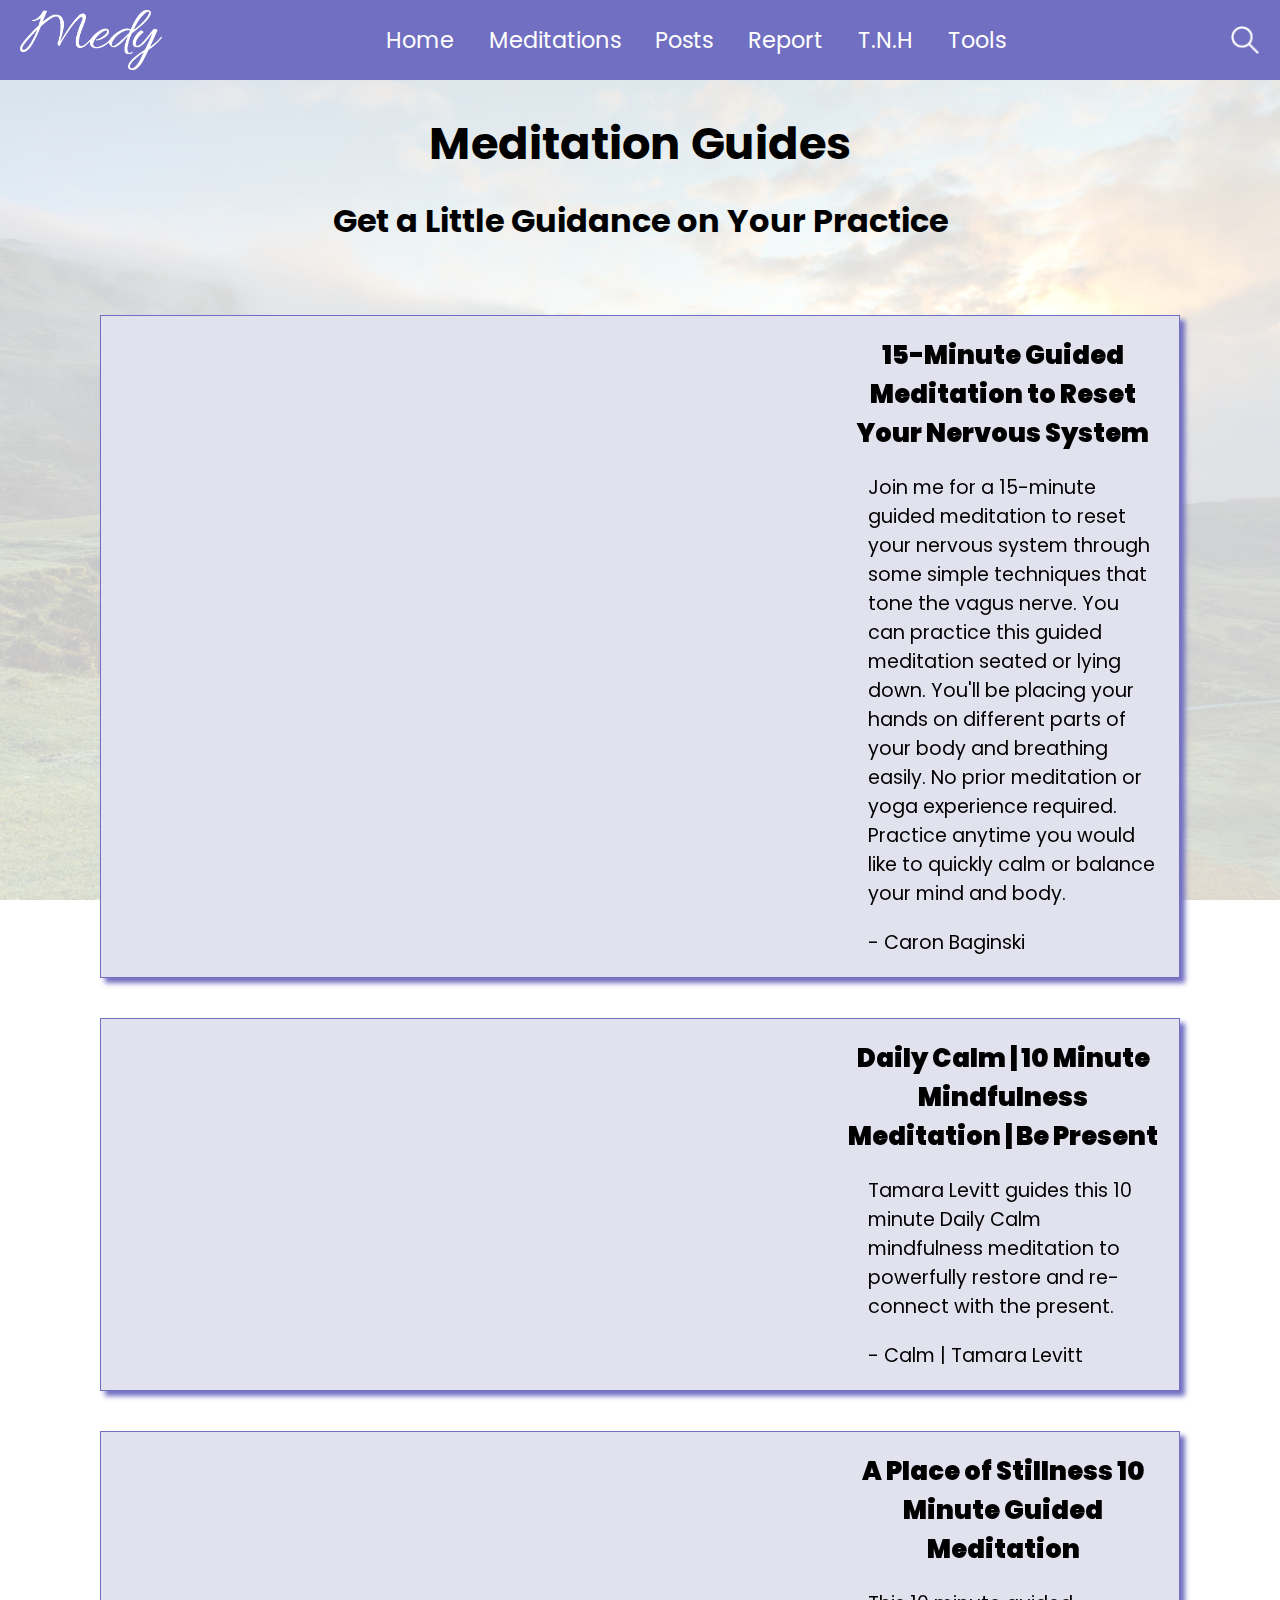
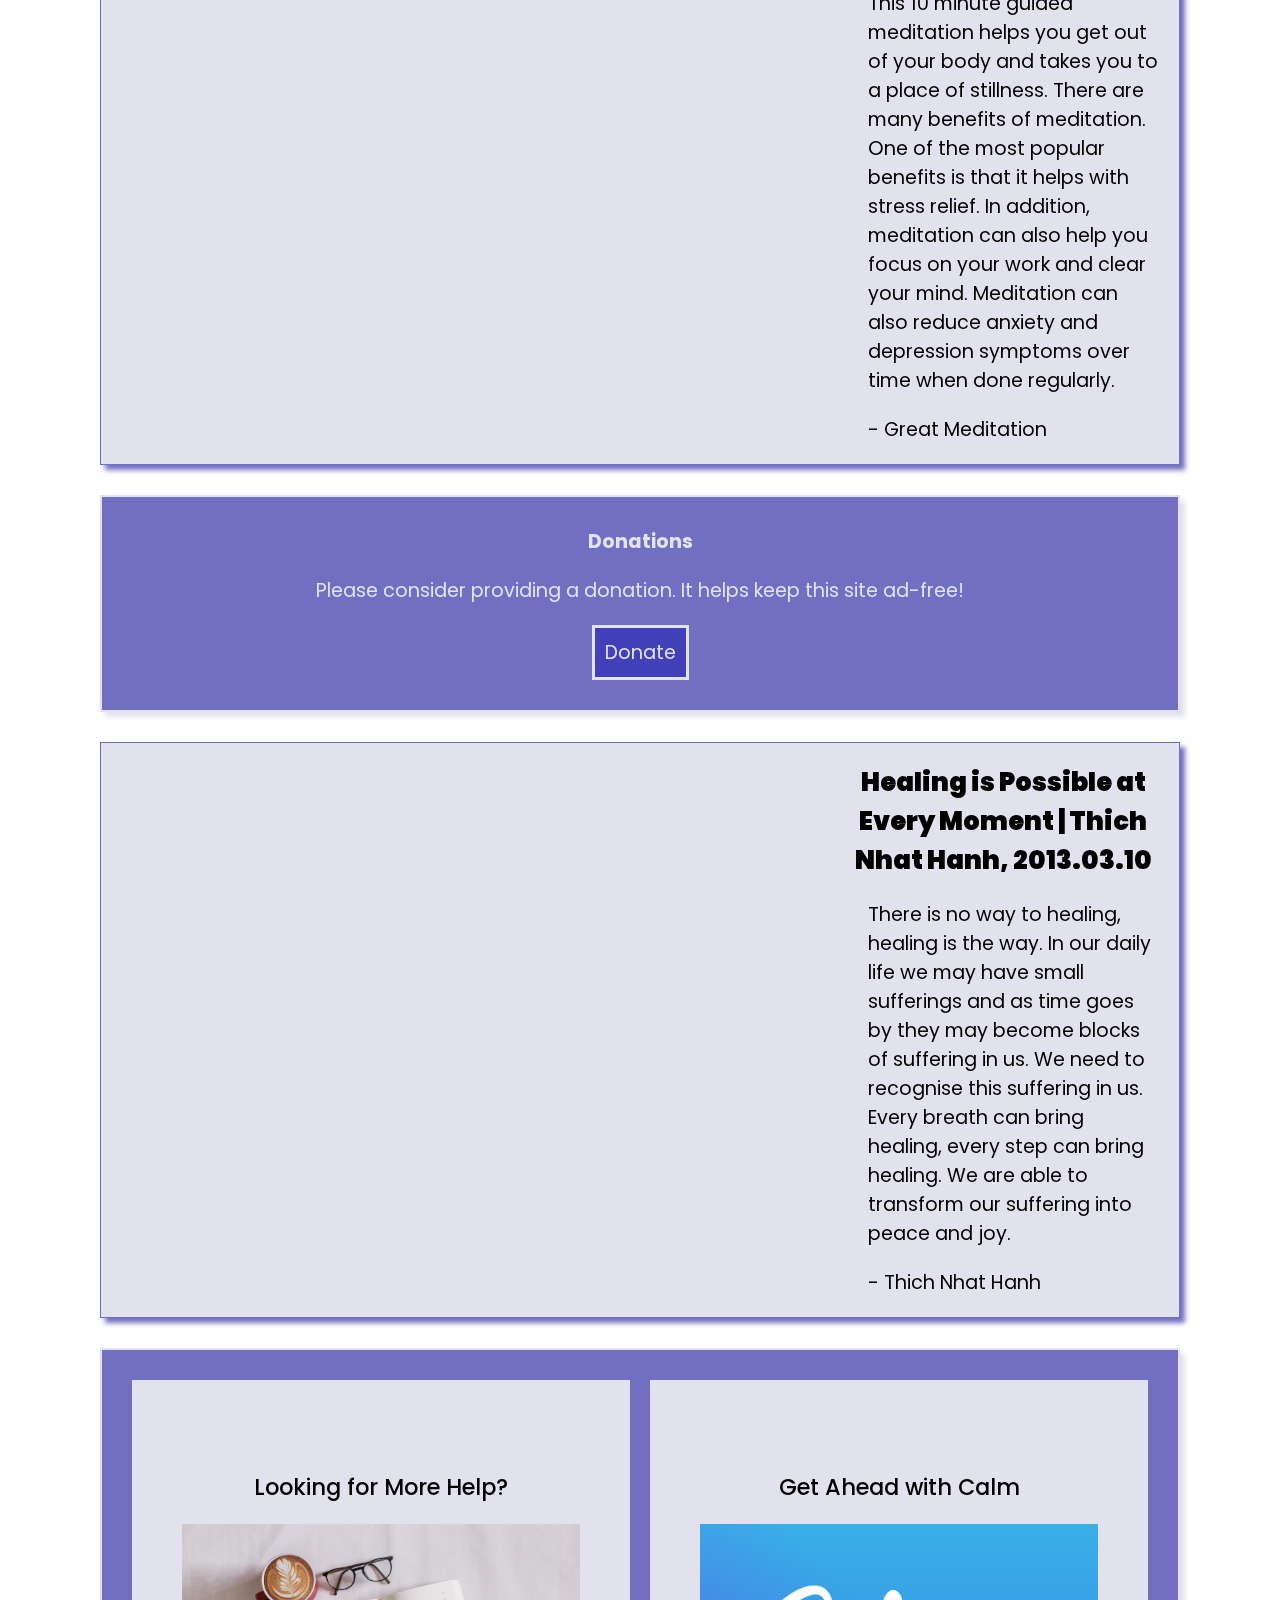
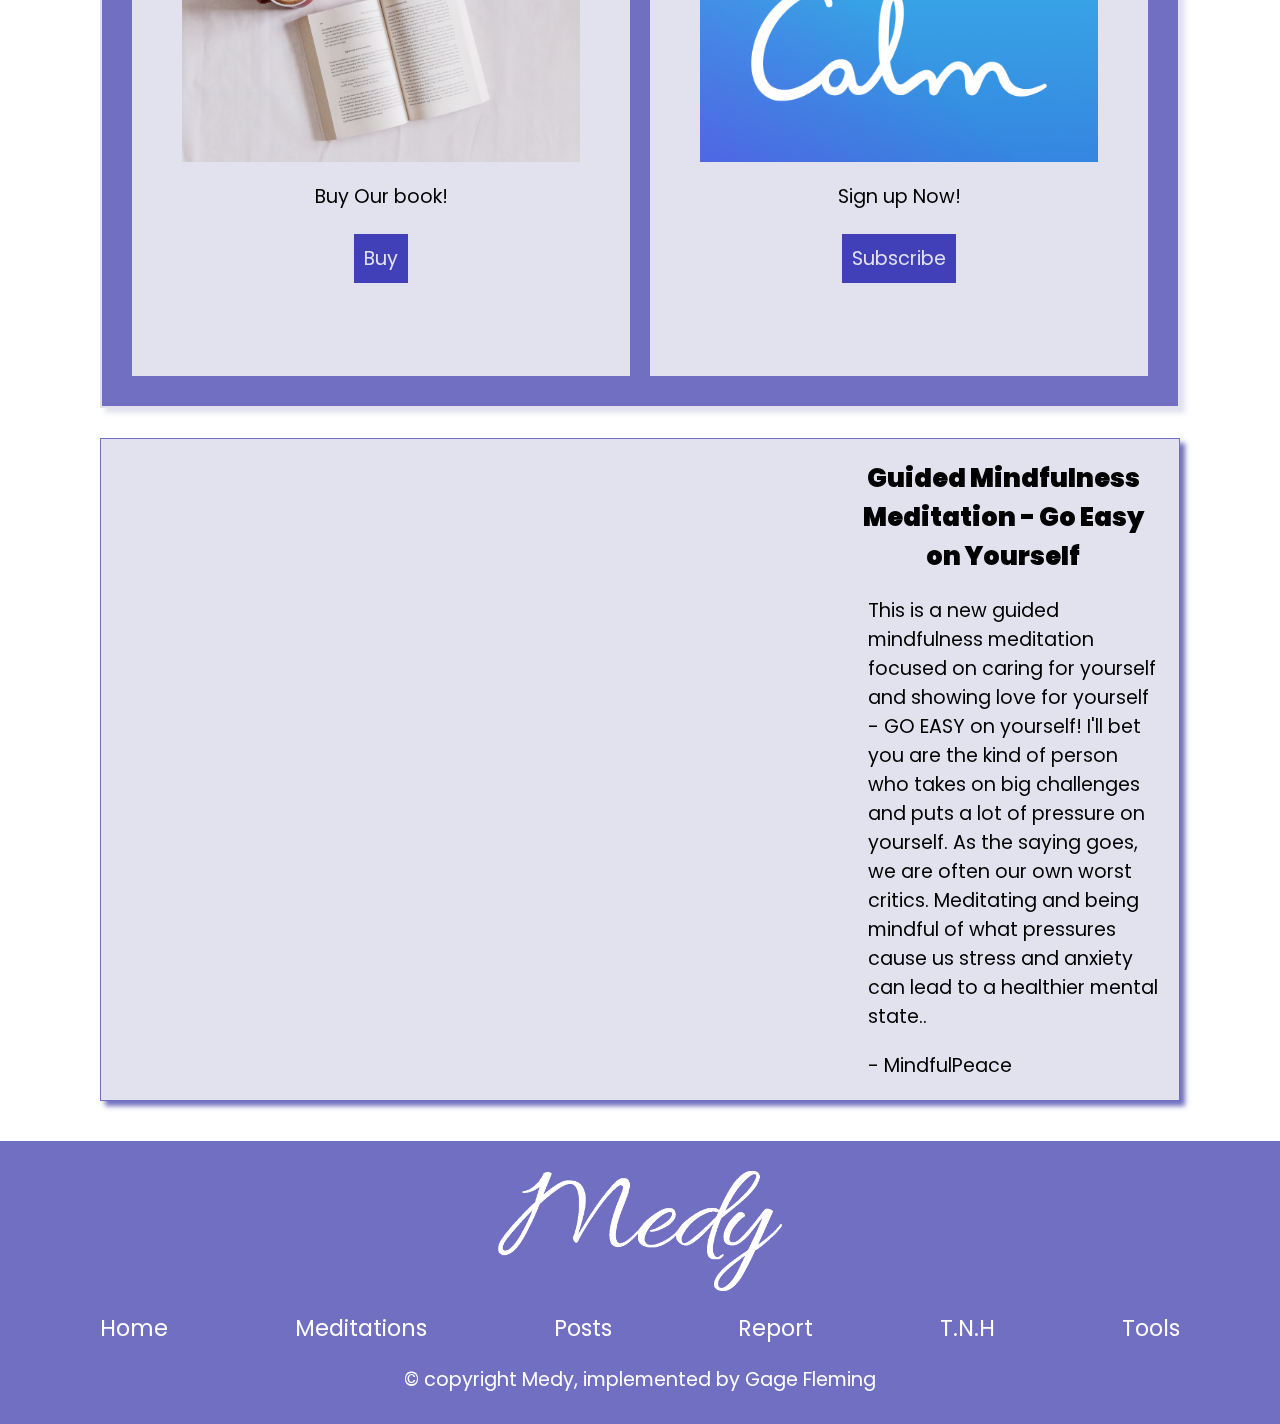
==== meditations.html @ 873e81dc "Add comments to html" ====
<!DOCTYPE html>
<html lang="en">
<head>
    <meta charset="UTF-8">
    <meta http-equiv="X-UA-Compatible" content="IE=edge">
    <meta name="viewport" content="width=device-width, initial-scale=1.0">
    <title>Medy Meditations</title>

    <link rel="stylesheet" href="./styles/style.css">
</head>
<!-- BODY -->
<body id="meditationsBody">
    <!-- HEADER -->
    <header class="flexRow">
        <!-- Clickable hamburger menu for smaller devices. Will be hidden for larger devices -->
        <button type="button" class="small navButton" id="hamburgerButton">
            <img src="./images/hamburger.png" height="128px" width="128px" id="hamburgerLogo" class="small headerImage" alt="Hamburger menu">
        </button><!-- #hamburgerButton -->

        <!-- Logo to link to index.html -->
        <a href="index.html">
            <img src="./images/medy-logo.png" height="424px" width="1000px" id="headerLogo" class="logoA" alt="Medy logo">
        </a>

        <!-- Navbar to be dynamic and only shown in Desktop mode -->
        <nav class="headerNavBar" id="headerNav">
            <a href="./index.html" class="headerElement">Home</a>
            <a href="./meditations.html" class="headerElement">Meditations</a>
            <a href="./posts.html" class="headerElement">Posts</a>
            <a href="./report.html" class="headerElement">Report</a>
            <a href="./thich-nhat-hanh.html" class="headerElement">T.N.H</a>
            <a href="./tools.html" class="headerElement">Tools</a>
        </nav><!-- #headerNav -->
        
        <!-- Clickable search image to bring up search engine -->
        <button id="searchButton" class="navButton">
            <img src="./images/search.png" height="512px" width="512px" id="searchLogo" class="headerImage" alt="Search button">
        </button><!-- .navButton -->
    </header>

    <!-- MAIN -->
    <main id="meditationsMain">
        <div class="flexColumn pageIntro standardBox" id="meditationIntro">
            <h1>Meditation Guides</h1>
            <h2>Get a Little Guidance on Your Practice</h2>
        </div><!-- #meditationIntro -->

        <div class="standardBox flexColumn" id="meditationContainer">
            <!-- MEDITATION ARTICLE 1 -->
            <article class="standardFirst meditationArticle" id="meditationArticle1">
                <div class="iFrameContainer">
                    <!-- iFrame to hold youtube video -->
                    <iframe width="560" height="315" src="https://www.youtube.com/embed/JDpULX1MnPI" title="YouTube video player" frameborder="0" allow="accelerometer; autoplay; clipboard-write; encrypted-media; gyroscope; picture-in-picture; web-share" allowfullscreen></iframe>
                </div><!-- .iFrameContainer -->
                <div class="meditationArticleInfo">
                    <h3>15-Minute Guided Meditation to Reset Your Nervous System</h3>
                    <p>Join me for a 15-minute guided meditation to reset your nervous system through some simple techniques that tone the vagus nerve. You can practice this guided meditation seated or lying down. You'll be placing your hands on different parts of your body and breathing easily. No prior meditation or yoga experience required. Practice anytime you would like to quickly calm or balance your mind and body.</p>
                    <p>- Caron Baginski</p>
                </div><!-- .meditationArticleInfo -->
            </article><!-- #meditationArticle1 -->

            <!-- MEDITATION ARTICLE 2 -->
            <article class="meditationArticle" id="meditationArticle2">
                <div class="iFrameContainer">
                    <!-- iFrame to hold youtube video -->
                    <iframe width="560" height="315" src="https://www.youtube.com/embed/ZToicYcHIOU" title="YouTube video player" frameborder="0" allow="accelerometer; autoplay; clipboard-write; encrypted-media; gyroscope; picture-in-picture; web-share" allowfullscreen></iframe>
                </div><!-- .iFrameContainer -->
                <div class="meditationArticleInfo">
                    <h3>Daily Calm | 10 Minute Mindfulness Meditation | Be Present</h3>
                    <p>Tamara Levitt guides this 10 minute Daily Calm mindfulness meditation to powerfully restore and re-connect with the present.</p>
                    <p>- Calm | Tamara Levitt</p>
                </div><!-- .meditationArticleInfo -->
            </article><!-- #meditationArticle2 -->

            <!-- MEDITATION ARTICLE 3 -->
            <article class="meditationArticle" id="meditationArticle3">
                <div class="iFrameContainer">
                    <!-- iFrame to hold youtube video -->
                    <iframe width="560" height="315" src="https://www.youtube.com/embed/BbCZ131Zw8o" title="YouTube video player" frameborder="0" allow="accelerometer; autoplay; clipboard-write; encrypted-media; gyroscope; picture-in-picture; web-share" allowfullscreen></iframe>
                </div><!-- .iFrameContainer -->
                <div class="meditationArticleInfo">
                    <h3>A Place of Stillness 10 Minute Guided Meditation</h3>
                    <p>This 10 minute guided meditation helps you get out of your body and takes you to a place of stillness.  There are many benefits of meditation. One of the most popular benefits is that it helps with stress relief. In addition, meditation can also help you focus on your work and clear your mind. Meditation can also reduce anxiety and depression symptoms over time when done regularly.</p>
                    <p>- Great Meditation</p>
                </div><!-- .meditationArticleInfo -->
            </article><!-- #meditationArticle3 -->

            <!-- Donations information -->
            <div class="donations">
                <h5>Donations</h5>
                <p>Please consider providing a donation. It helps keep this site ad-free!</p>
                <button type="button" id="donate" class="meditationButton">Donate</button>
            </div><!-- .donations -->

            <!-- MEDITATION ARTICLE 4 -->
            <article class="meditationArticle standardLast" id="meditationArticle4">
                <div class="iFrameContainer">
                    <!-- iFrame to hold youtube video -->
                    <iframe width="560" height="315" src="https://www.youtube.com/embed/yzCWBpS67jg" title="YouTube video player" frameborder="0" allow="accelerometer; autoplay; clipboard-write; encrypted-media; gyroscope; picture-in-picture; web-share" allowfullscreen></iframe>
                </div><!-- .iFrameContainer -->
                <div class="meditationArticleInfo">
                    <h3>Healing is Possible at Every Moment | Thich Nhat Hanh, 2013.03.10</h3>
                    <p>There is no way to healing, healing is the way. In our daily life we may have small sufferings and as time goes by they may become blocks of suffering in us. We need to recognise this suffering in us. Every breath can bring healing, every step can bring healing. We are able to transform our suffering into peace and joy.</p>
                    <p>- Thich Nhat Hanh</p>
                </div><!-- .meditationArticleInfo -->
            </article><!-- #meditationArticle4 -->

            <!-- Container for some products the site wants to highlight -->
            <div class="meditationSalesContainer standardBox">
                <!-- Information on a recently published book -->
                <div class="salesLeft">
                    <h4>Looking for More Help?</h4>
                    <img src="./images/meditations-images/book.jpg" alt="An open book lay next to reading glasses and a latte">
                    <p>Buy Our book!</p>
                    <button type="button" class='meditationButton' id="buyBook">Buy</button>
                </div><!-- .salesLeft -->
                <!-- Information on a calm subscription -->
                <div class="salesRight">
                    <h4>Get Ahead with Calm</h4>
                    <img src="./images/meditations-images/calm.png" alt="An open book lay next to reading glasses and a latte">
                    <p>Sign up Now!</p>
                    <button type="button" class="meditationButton" id="calmSubscribe">Subscribe</button>
                </div><!-- .salesRight -->
            </div><!-- .meditationSalesContainer -->

            <!-- MEDITATION ARTICLE 5 -->
            <article class="meditationArticle standardLast" id="meditationArticle5">
                <div class="iFrameContainer">
                    <!-- iFrame to hold youtube video -->
                    <iframe width="560" height="315" src="https://www.youtube.com/embed/Rx5X-fo_fEI" title="YouTube video player" frameborder="0" allow="accelerometer; autoplay; clipboard-write; encrypted-media; gyroscope; picture-in-picture; web-share" allowfullscreen></iframe>
                </div><!-- .iFrameContainer -->
                <div class="meditationArticleInfo">
                    <h3>Guided Mindfulness Meditation - Go Easy on Yourself</h3>
                    <p>This is a new guided mindfulness meditation focused on caring for yourself and showing love for yourself - GO EASY on yourself! I'll bet you are the kind of person who takes on big challenges and puts a lot of pressure on yourself. As the saying goes, we are often our own worst critics. Meditating and being mindful of what pressures cause us stress and anxiety can lead to a healthier mental state..</p>
                    <p>- MindfulPeace</p>
                </div><!-- .meditationArticleInfo -->
            </article><!-- #meditationArticle5 -->
        </div><!-- #meditationContainer -->
    </div>
    </main>

    <!-- FOOTER -->
    <footer class="flexColumn standardBox">
        <!-- Logo to link to index.html -->
        <a href="index.html" class="standardFirst logoA">
            <img src="./images/medy-logo.png" height="424px" width="1000px" id="footerLogo">
        </a>

        <!-- Nav bar to stay between large and small displays -->
        <nav id="footerNav" class="flexRow">
            <a href="./index.html">Home</a>
            <a href="./meditations.html">Meditations</a>
            <a href="./posts.html">Posts</a>
            <a href="./report.html">Report</a>
            <a href="./thich-nhat-hanh.html">T.N.H</a>
            <a href="./tools.html">Tools</a>
        </nav>

        <!-- Copyright notice -->
        <p class="standardLast">© copyright Medy, implemented by Gage Fleming</p>
    </footer>

    <!-- 
        Create search container to store search pop-up. his is hidden off the screen by default and is only shown when the user clicks on the search button. It will then be hidden when the user either clicks on a search result or clicks the close button.
    -->
    <div class="searchContainerHide" id="searchContainer">
        <div id="searchBox">
            <div id="searchHeader">
                <!-- Create empty div on left side to ensure spacing is correct on flex box for searchHeader -->
                <div class="leftEmptyDiv"></div>
                <h4>Search This Page</h4>
                <button type="button" class="navButton" id="closeButton">
                    <img src="./images/close.png" height="128px" width="128px" id="closeLogo" class="headerImage" alt="close button">
                </button>
            </div><!-- #searchHeader -->
            <input type="text" placeholder="Search..." id="searchBar">
            <div id="results"></div>
        </div><!-- #searchBox -->
    </div><!-- #searchContainer -->

    <!-- Link to JS -->
    <script src="./scripts/nav.js"></script>
    <script src="./scripts/search.js"></script>
    <script src="./scripts/script.js"></script>
</body>
</html>
---- styles/style.css ----
/*
 * The CSS is sorted in the following manner
 * 
 * font declarations
 * element selectors
 * general class selectors
 * general id selectors
 * index.html styling
 * meditations.html styling
 * posts.html styling
 * report.html styling
 * thich-nhat-hanh.html styling
 * tools.html styling
 * under-construction.html styling
 */

/* ==========================================================================
font declarations
========================================================================== */

/* Poppins import
========================================================================== */
@import url('https://fonts.googleapis.com/css2?family=Poppins:ital,wght@0,100;0,200;0,300;0,400;1,100;1,200;1,300;1,400&display=swap');

/* ==========================================================================
element selectors
========================================================================== */
/**
* Section is sorted alphabetically, with two media queries at the end to handle responsive design
* of web page. 
*/

/* Remove some basic browser styles to stop potential clashes */
* {
    box-sizing: border-box;
    font-family: Poppins, Helvetica, sans-serif;
    margin: 0px;
    padding: 0px;
}

a {
    text-decoration: none;
}

/* Give images a cover property to ensure they fill their parent containers properly */
img {
    object-fit: cover;
}

/* Ensure footer and header have similar color styling */
footer, header {
    background-color: #716fc1;
    color: #fff;
    margin: 0px auto;
    width: 100%;
}

header {
    align-items: center;
    height: 80px;
    padding: 10px 20px;
}

/* Set color and size for hr used in footer */
hr {
    color: #0d0d17;
    margin: 0px;
    width: 100%;
}

.leftEmptyDiv {
    height: 30px;
    width: 30px;
}

nav a {
    color: #fff;
}

/* Change nav links to a darker purple upon hover */
nav a:hover {
    color: #0d0d17;
}

.navButton {
    background-color: rgba(255, 255, 255, 0);
    border: none;
    display: flex;
    height: 30px;
    width: 30px;
}

/* Ensure mouse changes to pointer when hovering over form elements */
input:hover, select:hover, button:hover {
    cursor: pointer;
}

/* element selectors | small device media query
========================================================================== */
@media only screen and (max-width: 769px) {
    * {
        font-size: 3vw;
    }

    footer{
        padding: 10px 20px;
    }

    h1 {
        font-size: 7vw;
    }

    h2 {
        font-size: 6vw;
    }

    h3 {
        font-weight: 1000;
        font-size: 5vw;
    }

    h4 {
        font-weight: 500;
        font-size: 4vw;
    }

    nav a {
        font-size: 4vw;
    }
}

/* element selectors | large device media query
========================================================================== */
@media only screen and (min-width: 770px) {
    * {
        font-size: 1.5vw;
    }

    footer{
        padding: 20px 100px;
    }

    h1 {
        font-size: 3.5vw;
    }

    h2 {
        font-size: 2.5vw;
    }

    h3 {
        font-weight: 1000;
        font-size: 2vw;
    }

    h4 {
        font-weight: 500;
        font-size: 1.75vw;
    }

    nav a {
        font-size: 1.75vw;
    }
}

/* ==========================================================================
general class selectors
========================================================================== */
/**
* Section is sorted alphabetically, with two media queries at the end to handle responsive design
* of web page. 
*/

/* Create flexColumn and flexRow classes to allow for easy flex application to basic elements */
.flexColumn {
    align-items: center;
    display: flex;
    flex-direction: column;
    justify-content: space-between;
}

.flexRow {
    align-items: center;
    display: flex;
    justify-content: space-between;
}

/* Give any header images a hard coded height to help with sizing */
.headerImage {
    height: 30px;
    width: 30px;
}

/* If an image has an anchor tag around it, ensure it is a flex item and give it a bottom margin of 10px */
.imageA {
    display: flex;
    margin-bottom: 10px;
}

.darkPurpleBackground {
    background-color: #3f3e6c;
}

.logoA {
    display: flex;
}

.pageIntro > * {
    text-align: center;
}

.result {
    margin: 10px 0px;
}

.searchContainerHide {
    transform: translateX(-100%);
}

.searchContainerShow {
    transform: translateX(0px);
}

.seeThrough {
    opacity: .5;
}

/* Styling for standard articles, meditation articles and report articles */
.standardArticle, .reportArticle, .meditationArticle {
    background-color: #e2e2ef;
    border: 1px solid #716fc1;
    margin: 40px 0px;
    padding: 20px;
    box-shadow: 5px 5px 5px #716fc1;
}

/* Ensure color is black for most elements in standard article containers */
.standardArticle > div {
    color: black;
}

.standardArticle > div > p:nth-last-of-type(-n+2) {
    font-style: italic;
}

.standardArticle h3 {
    color: #000;
}

/* Help the user identify that the header is a link when hovering */
.standardArticle h3:hover {
    color: #716fc1;
}

/* Ensure the standard article image behaves */
.standardArticle img {
    border-radius: 20px;
    height: auto;
    width: 100%;
}

/* To go in standard boxes to help format the margin on the top and bottom elements */
.standardFirst {
    margin-top: 0px;
}

.standardLast {
    margin-bottom: 0px;
}

/* small device media query
========================================================================== */
@media only screen and (max-width: 769px) {
    .headerNavBar > *{
        margin: 10px;
    }

    .hideHeaderNav {
        transition: transform .5s;
    }

    .headerNavBar {
        align-items: flex-end;
        background: #716fc1;
        bottom: 0;
        display: flex;
        flex-direction: column;
        left: 0;
        padding: 30px 100px;
        position: fixed;
        right: 0;
        top: 0;
        transform: translateX(-100%);
        z-index: 5;
    }

    /* Ensure any items with class large are not displayed */
    .large {
        display: none;
    }

    .showHeaderNav {
        transform: translateX(0px);
        transition: transform 1s;
    }

    .standardArticle {
        display: flex;
        flex-direction: column;
        align-items: center;
    }

    .standardArticle > div {
        align-items: center;
    }

    .standardArticle > div > p {
        margin: 10px 0px;
    }

    /* Ensure the article information has space between it and the header */
    .standardArticle p:first-of-type {
        margin-top: 10px;
        text-align: center;
    }

    /* Give h3 a constant color of purple with an underline to help show it is a link */
    .standardArticle h3 {
        color: #716fc1;
        text-align: center;
        text-decoration: underline;
    }

    .standardBox {
        padding: 20px 20px;
    }

    .standardBox > * {
        margin: 10px 0px;
    }
}

/* large device media query
========================================================================== */
@media only screen and (min-width: 770px) {
    /* On desktop screen show clickable images with a low opacity, then increase it when hovering over image */
    .imageA img {
        opacity: .5;
    }
    
    .imageA img:hover {
        opacity: 1;
    }

   /* Ensure any items with class small are not displayed */
   .small {
        display: none;
    }

    .standardArticle {
        display: flex;
        justify-content: center;
        width: 75%;
    }

    /* When a mouse goes over an article increase it's size to help focus on the article */
    .standardArticle:hover {
        transform: scale(1.02);
        transition: transform 250ms;
    }

    .standardArticle > a {
        height: auto;
        margin-right: 10px;
        width: 50%;
    }

    .standardArticle > div {
        align-items: flex-start;
        margin-left: 10px;
        width: 50%;
    }

    .standardArticle p:first-of-type {
        margin: 10px 0px;
    }

    .standardBox {
        padding: 20px 100px;
    }

    .standardBox > * {
        margin: 10px 0px;
    }
}

/* ==========================================================================
general id selectors
========================================================================== */
/**
* Section is sorted alphabetically, with two media queries at the end to handle responsive design
* of web page. 
*/

/* Ensure footer logo has a height of 120px to help with sizing */
#footerLogo {
    height: 120px;
    width: auto;
}

#footerNav {
    width: 100%;
}

#hamburgerButton {
    position: relative;
    z-index: 6;
}

/* Ensure footer logo has a height of 60px to help with sizing */
#headerLogo {
    height: 60px;
    width: auto;
}

#meditationsBody {
    background-image: url('../images/meditations-images/background.jpg');
}

/* Make the background color slightly see through to help sure background image on these pages */
#postsMain, #toolsMain, #meditationsMain {
    background-color: rgba(255, 255, 255, 0.783);
}

/* Set the body elements to have a background image that is centered */
#postsBody, #toolsBody, #meditationsBody {
    background-attachment: fixed;
    background-repeat: no-repeat;
    background-position: center;
    background-size: cover;
}

/* Set posts body background image */
#postsBody {
    background-image: url('../images/posts-images/background.jpg');
}

#results {
    align-items: center;
    display: flex;
    flex-direction: column;
    overflow-y: auto;
}

#results a {
    color: #c0c16f;
}

#results a:hover {
    color: #c0c16f;
    text-decoration: underline;
}

#results h3 {
    text-align: center;
    width: 100%;
}

#searchBar {
    background-color: rgba(0, 0, 0, 0);
    border: solid 1px #FFF;
    border-radius: 10px;
    color: #FFF;
    min-height: 10%;
    padding: 0px 10px;
}

#searchBox {
    background-color: #716fc1;
    border-radius: 25px;
    display: flex;
    flex-direction: column;
    padding: 30px;
}

#searchBox > * {
    margin: 10px 0px;
}

#searchContainer {
    align-items: center;
    backdrop-filter: blur(5px);
    bottom: 0;
    display: flex;
    justify-content: center;
    left: 0;
    position: fixed;
    right: 0;
    top: 0;
    z-index: 10;
}

#searchHeader {
    display: flex;
    align-items: center;
    justify-content: space-between;
}

/* Set tools body background image */
#toolsBody {
    background-image: url('../images/tools-images/background.jpg');
}

/* general id | small device media query
========================================================================== */
@media only screen and (max-width: 769px) {
    #searchBox {
        height: 80%;
        width: 90%;
    }
}

/* general id | large device media query
========================================================================== */
@media only screen and (min-width: 770px) {
    #hamburgerButton {
        display: none;
    }

    /* When the header nav is visible ensure it fills it's space correctly */
    #headerNav {
        align-items: center;
        display: flex;
        justify-content: space-between;
        width: 50%;
    }

    #searchBox {
        height: 80%;
        width: 40%;
    }
}

/* ==========================================================================
index.html styling
========================================================================== */
/**
* Section is sorted alphabetically, with two media queries at the end to handle responsive design
* of web page. 
*/

#elevatorPitch p {
    text-align: center;
}

/* Create page banner container that will hold introductory background image */
#pageBanner {
    background-image: url(".././images/page-banner.jpg");
    background-size: cover;
    background-position: center;
    display: flex;
    width: 100%;
}

/* Styles the text blurb in page banner. */
#pageBannerText {
    background-color: #706fc1bd;
    border-radius: 75px;
    padding: 20px;
    text-align: center;
}

#pageBannerText > * {
    color: #fff;
}

/* curve the rotate slides image borders and ensure no margin is applied */
.rotateLinks img{
    border-radius: 20px;
    margin: 0px;
}

/* Help the slides take up all their space and maintain a automatic height */
.slides {
    width: 100%;
    height: auto;
}

/* index.html | small device media query
========================================================================== */
@media only screen and (max-width: 769px) {
    /* For smaller screen help ensure the page banner takes up a good amount of space and the text bubble fits well */
    #pageBanner {
        height: 400px;
        align-items: flex-end;
        padding: 10px 20px;
    }

    /* Ensure text bubble takes up all it's given width */
    #pageBannerText {
        width: 100%;
    }

    /* On smaller devices let the spotlight images overflow for the user to scroll horizontally */
    .rotateLinks {
        overflow-x: scroll;
        white-space: nowrap;
    }

    .rotateLinks a {
        margin: 0px 10px;
    }

    /* Make the spotlight links half the screen size */
    .rotateLinks img {
        width: 50%;
        height: auto;
    }
}

/* index.html | large device media query
========================================================================== */
@media only screen and (min-width: 770px) {
    /* For larger screen help ensure the page banner takes up a good amount of space and the text bubble fits well */
    #pageBanner {
        align-items: flex-end;
        height: 500px;
        justify-content: flex-start;
        padding: 20px 100px;
    }

    /* Give the text bubble an offset size for a unique banner look */
    #pageBannerText {
        width: 65%;
    }

    .rotateLinks {
        display: flex;
        justify-content: space-between;
    }

    .rotateLinks a {
        display: flex;
        height: max-content;
        margin: 0px 10px;
    }

    /* 
    * For the spotlight links make them see through when not hovering over them. 
    * Also ensure they take up their parent container
    */
    .rotateLinks img {
        max-height: 100%;
        max-width: 100%;
        opacity: .5;
    }

    /* When the user hovers over the spotlight links translate them up and make them fully opaque. Adding some interactivity */
    .rotateLinks img:hover {
        box-shadow: 0px 15px 15px #706fc158;
        opacity: 1;
        transform: translateY(-10px);
        transition: transform 250ms;
    }
}

/* ==========================================================================
meditations.html styling
========================================================================== */
/**
* Section is sorted alphabetically, with two media queries at the end to handle responsive design
* of web page. 
*/

.donations, .meditationSalesContainer {
    background-color: #716fc1;
    border: 2px solid #e2e2ef;
    box-shadow: 5px 5px 5px #e2e2ef;
    display: flex;
    padding: 20px;
    width: 100%;
}

.donations {
    align-items: center;
    flex-direction: column;
}

.donations > * {
    color: #e2e2ef;
    margin: 10px;
    text-align: center;
}

.iFrameContainer iframe {
    max-height: 100%;
    width: 100%;
}

.salesLeft img, .salesRight img {
    width: 80%;
    height: 40%;
}

.meditationArticle {
    display: flex;
    margin: 20px 0px;
    width: 100%;
}

.meditationArticleInfo h3 {
    text-align: center;
}

.meditationButton {
    background-color: #4240b9;
    border: 3px solid #e2e2ef;
    color: #e2e2ef;
    margin: 10px;
    padding: 10px;
    transition: background-color 1s, border 1s, color 1s;
}

.meditationButton:hover {
    background-color: #e2e2ef;
    border: 3px solid #4240b9;
    color: #4240b9;
}

.meditationSalesContainer {
    display: flex;
    justify-content: space-between;
}

.meditationSalesContainer > * {
    align-items: center;
    background-color: #e2e2ef;
    display: flex;
    flex-direction: column;
    justify-content: center;
    margin: 10px;
    width: 50%;
}

.meditationSalesContainer > * > *{
    margin: 10px 0px;
    text-align: center;
}

/* meditations.html | small device media query
========================================================================== */
@media only screen and (max-width: 769px) {
    .meditationArticle {
        flex-direction: column;
    }

    .meditationArticleInfo p {
        padding-top: 10px;
    }

    .meditationArticleInfo p:first-of-type {
        text-align: center;
    }
}

/* meditations.html | large device media query
========================================================================== */
@media only screen and (min-width: 770px) {
    .iFrameContainer {
        width: 70%;
    }

    .iFrameContainer iframe {
        height: 100%;
    }

    .meditationArticleInfo {
        width: 30%;
    }

    .meditationArticleInfo p {
        padding-top: 20px;
        padding-left: 20px;
    }
}

/* ==========================================================================
posts.html styling
========================================================================== */
/**
* Section is sorted alphabetically, with two media queries at the end to handle responsive design
* of web page. 
*/

.articleContainer {
    display: flex;
    flex-direction: column;
    align-items: center;
}

/* Make the intro photo link round */
.photoLink img {
    border-radius: 500px;
    width: 100%;
}

#popularPostsList li {
    color: #716fc1;
    margin: 20px 0px;
}

#popularPostsList li {
    text-decoration: none;
    color: #716fc1;
}

/* When the user hovers over a popular post link a underline should appear and it's color should change to help indicate it's a link */
#popularPostsList li:hover, #popularPostsList li a:hover{
    text-decoration: underline;
    color: #0d0d17;
}

/* Help visualize the separation between the headings and the content */
#postIntroFirst h1, #postIntroLast h2 {
    border-bottom: solid 1px #716fc1;
    margin-bottom: 20px;
    text-align: center;
    width: 100%;
}

/* small device media query
========================================================================== */
@media only screen and (max-width: 769px) {
    #popularPostsList {
        width: 87%;
    }

    #popularPostsList li a, #popularPostsList li{
        font-size: 4vw;
    }

    #postsIntro {
        align-items: center;
        display: flex;
        flex-direction: column;
        width: 100%;
    }

    #postsIntro > * {
        width: 90%;
    }
}

/* large device media query
========================================================================== */
@media only screen and (min-width: 770px) {
    #postIntroLast {
        align-items: center;
        padding-left: 70px;
        justify-content: center;
    }

    #postsIntro {
        display: flex;
        flex-direction: row;
        width: 100%;
    }

    /* Ensure the intro div's have a 60 40 split in width for visual spacing */
    #postIntroFirst {
        width: 60%;
    }

    #postIntroLast {
        width: 40%;
    }
}

/* ==========================================================================
report.html styling
========================================================================== */
/**
 * Section is sorted alphabetically, with two media queries at the end to handle responsive design
 * of web page. 
 */

 .reportArticle {
    margin: 30px 0px;
 }

 .reportArticle > *{
    margin: 10px 0px;
 }

.reportArticle h3, .reportArticle h4 {
    text-align: center;
 }

 /* report.html | small device media query
========================================================================== */
 @media only screen and (max-width: 769px) {
    
}

/* report.html | large device media query
========================================================================== */
@media only screen and (min-width: 770px) {
    
}

/* ==========================================================================
thich-nhat-hanh.html styling
========================================================================== */
/**
 * Section is sorted alphabetically, with two media queries at the end to handle responsive design
 * of web page. 
 */

 /* Create circle shape to add visual dissonance to divider div ALso provide animations to help it slide into the screen */
.circle {
    background-color: #FFF;
    border-radius: 50%;
    height: 0px;
    opacity: 0;
    position: absolute;
    transition: opacity .5s, height 1s, width 1s;
    width: 0px;
}

/* Update opacity to divider elements when show class is applied */
.show .divider .verticalLine, .show .divider .horizontalLine, .show .divider .verticalLine .circle {
    opacity: 1;
}

/* When the yearInfo is show ensure it goes to it's base position */
.show .yearInfo {
    opacity: 1;
    transform: translateX(0px);
}

/* 
* Ensure timeline container shows the child elements correctly. 
* Also give it a faint background color to help provide contrast for writing over background image 
*/
.timeline {
    align-items: center;
    background-color: #706fc17b;
    color: #fff;
    display: flex;
    flex-direction: column;
    justify-content: center;
    margin: 0px auto;
}

/* Ensure timeline articles are invisible by default */
.timelineArticle {
    visibility: hidden;
}

.timeline h2 {
    font-weight: 200;
}

/* Ensure body correctly fits screen with z-index image */
#timelineBody {
    display: flex;
    flex-direction: column;
    overflow-x: hidden;
    max-width: 100%;
}

/* Style for timeline image to ensure it stays behind all other objects */
#timelineImage {
    height: 100%;
    position: fixed;
    width: 100%;
    z-index: -1;
}

/* Change background color to help provide contrast for writing in these containers */
#timelineHeader, #timelineFooter, #timelineIntro {
    background-color: #706fc17b;
    color: #FFF;
}

/* Give the year h3 a transition animation speed for it's font-size */
.year h3 {
    transition: font-size 1s;
}

.yearInfo > * {
    padding: 10px 0px;
}

/* small device media query
========================================================================== */
@media only screen and (max-width: 769px) {
    /* For smaller devices make the divider height oriented as opposed to width oriented */
    .divider {
        align-items: center;
        display: flex;
        justify-content: center;
        height: 20%;
        width: 100%;
    }

    /* 
    * Create horizontal line style to create separation between year and yearInfo 
    * Also give it some animation to help it appear fluidly 
    */
    .horizontalLine {
        align-items: center;
        background-color: #FFF;
        display: flex;
        height: 2px;
        justify-content: center;
        opacity: 0;
        position: relative;
        transition: opacity 1s;
        min-width: 100%;
        z-index: 0;
    }

    /* Use show class to help style elements as they appear on the screen */ 
    .show .divider .verticalLine .circle {
        height: 20px;
        width: 20px;
    }

    .show .year h3 {
        font-size: 10vw;
    }

    .show .yearInfo {
        opacity: 1;
        transform: translateY(0px);
    }

    .timeline {
        padding: 10px 50px;
    }

    .timelineArticle {
        align-items: center;
        display: flex;
        flex-direction: column;
        justify-content: center;
    }

    .timelineArticle > * {
        margin: 10px;
    }

    .year {
        align-items: center;
        display: flex;
        justify-content: center;
        min-height: 20%;
        width: 100%;
    }

    /* Position yearInfo below to transition to correct spot when intersecting with viewport */
    .yearInfo {
        height: 60%;
        opacity: 0;
        text-align: center;
        transform: translateY(200px);
        transition: transform 1s, opacity 1s;
        width: 100%;
    }

    .yearInfo h4 {
        font-size: 7vw;
    }
}

/* large device media query
========================================================================== */
@media only screen and (min-width: 770px) {
    /* For larger screens use divider to separate on a width basis */
    .divider {
        align-items: center;
        display: flex;
        justify-content: center;
        min-height: 100%;
        width: 20%;
    }

    /* Use show class to help animate and hide timeline elements s they come into the screen */
    .show .divider .verticalLine .circle {
        height: 35px;
        width: 35px;
    }

    .show .year h3 {
        font-size: 5vw;
    }

    .show .yearInfo {
        opacity: 1;
        transform: translateX(0px);
    }

    .timeline {
        padding: 20px 100px;
    }

    .timelineArticle {
        display: flex;
        flex-direction: row;
        justify-content: center;
    }

    .timelineArticle > * {
        margin: 20px;
    }

    /* Create vertical line to create separation between year and yearInfo */
    .verticalLine {
        align-items: center;
        background-color: #FFF;
        display: flex;
        height: 100%;
        justify-content: center;
        opacity: 0;
        position: relative;
        transition: opacity 1s;
        width: 2px;
        z-index: 0;
    }

    .year {
        align-items: center;
        display: flex;
        justify-content: flex-end;
        min-height: 100%;
        width: 20%;
    }

    /* Ensure yearInfo slides in from right of screen */
    .yearInfo {
        opacity: 0;
        transform: translateX(300px);
        transition: transform 1s, opacity 1s;
        width: 60%;
    }

    .yearInfo h4 {
        font-size: 4vw;
    }
}

/* Put at end to ensure show class is applied to elements This class appears when intersection observer shows the element as on the screen*/
.show {
    visibility: visible;
}

/* ==========================================================================
tools.html styling
========================================================================== */
/**
* Section is sorted alphabetically, with two media queries at the end to handle responsive design
* of web page. 
*/

.bottomButtons {
    display: flex;
    justify-content: space-between;
    margin-top: 10px;
    width: 75%;
}

.bottomButtons > * {
    width: 40%;
}

.meditationLowerSetting {
    align-items: space-between;
    display: flex;
    justify-content: space-between;
    margin: 20px 0px;
    width: 75%;
}

.meditationLowerSetting > * {
    width: 50%;
}

#meditationForm {
    align-items: center;
    display: flex;
    flex-direction: column;
    justify-content: center;
    width: 100%;
}

#toolArticle1 {
    fill: none;
    stroke: none;
}

/* Set container to be next position for display to reference */
#meditationTimerContainer {
    position: relative;
}

#meditationTimerDisplay {
    align-items: center;
    display: flex;
    height: 100%;
    justify-content: center;
    left: 0;
    position: absolute;
    top: 0;
    width: 100%;
}

#meditationTimerOutline {
    stroke-width: 7px;
    stroke: #716fc1;
}

#toolArticle1 svg {
    height: 100%;
    width: 100%;
}

#meditationToolContainer {
    display: flex;
    height: 100%;
    width: 100%;
}

.radioImage:hover {
    cursor: pointer;
}

#sceneForm {
    display: flex;
    flex-direction: column;
    align-items: center;
    height: 100%;
    width: 100%;
}

.sceneOption {
    margin: 10px;
    width: 25%;
}

.sceneOption img {
    margin-bottom: 20px;
    width: 100%;
}

#sceneOptions {
    align-items: center;
    display: flex;
    justify-content: space-between;
    width: 100%;
}

#sceneSoundContainer {
    align-items: center;
    display: flex;
    justify-content: space-evenly;
    width: 40%;
}

#sceneSoundContainer > * {
    width: 45%;
}

#soundType {
    align-items: center;
    border: none;
    display: flex;
    justify-content: space-between;
    margin-bottom: 20px;
    width: 100%;
}

#soundType > * {
    height: 100%;
    margin: 0px 10px;
    width: 33%;
}

#soundType img {
    height: 100%;
    width: 100%;
}

#soundType label {
    margin-bottom: 10px;
}

.tool {
    background-color: #e2e2ef;
    border: 1px solid #716fc1;
    box-shadow: 5px 5px 5px #716fc1;
    display: flex;
    flex-direction: column;
    margin: 20px 0px;
    padding: 20px;
    width: 80%;
}

#toolsContainer {
    align-items: center;
    display: flex;
    flex-direction: column;
}

.toolTitle {
    align-items: center;
    border-bottom: solid #716fc1;
    display: flex;
    justify-content: center;
    margin-bottom: 20px;
    width: 100%;
}

/* small device media query
========================================================================== */

@media only screen and (max-width: 769px) {
    #meditationTimerContainer {
        height: 330px;
        width: 100%
    }

    #meditationToolContainer {
        flex-direction: column;
    }

    #meditationToolContainer > * {
        margin: 10px 0px;
        width: 100%;
    }

    #outputTime {
        font-size: 5vw;
    }

    #sceneSoundContainer {
        align-items: center;
        display: flex;
        justify-content: space-evenly;
        margin-top: 20px;
        width: 100%;
    }
    
    #sceneSoundContainer > * {
        width: 50%;
    }
}

/* large device media query
========================================================================== */
@media only screen and (min-width: 770px) {
    #meditationSettings {
        width: 100%;
    }

    #meditationToolContainer > * {
        padding: 0px 10px;
        width: 100%;
    }

    #outputTime {
        font-size: 2vw;
    }

    .sceneOption {
        margin: 20px;
    }
}

/* ==========================================================================
under-construction.html styling
========================================================================== */
/**
* Section is sorted alphabetically, with two media queries at the end to handle responsive design
* of web page. 
*/

#constructionContainer {
    width: 100%;
}
#constructionImage {
    border-radius: 100px;
    width: 100%;
}

#linkHome {
    color: #c0c16f;
}

#linkHome:hover {
    color: #716fc1;
    text-decoration: underline;
}

/* ==========================================================================
Section comment block
========================================================================== */

/* Sub-section comment block
========================================================================== */

/**
 * Short description using Doxygen-style comment format
 *
 * The first sentence of the long description starts here and continues on this
 * line for a while finally concluding here at the end of this paragraph.
 *
 * The long description is ideal for more detailed explanations and
 * documentation. It can include example HTML, URLs, or any other information
 * that is deemed necessary or useful.
 *
 * @tag This is a tag named 'tag'
 *
 * TODO: This is a todo statement that describes an atomic task to be completed
 *   at a later date. It wraps after 80 characters and following lines are
 *   indented by 2 spaces.
 */

/* Basic comment */

/* ==========================================================================
CSS sorting information
========================================================================== */
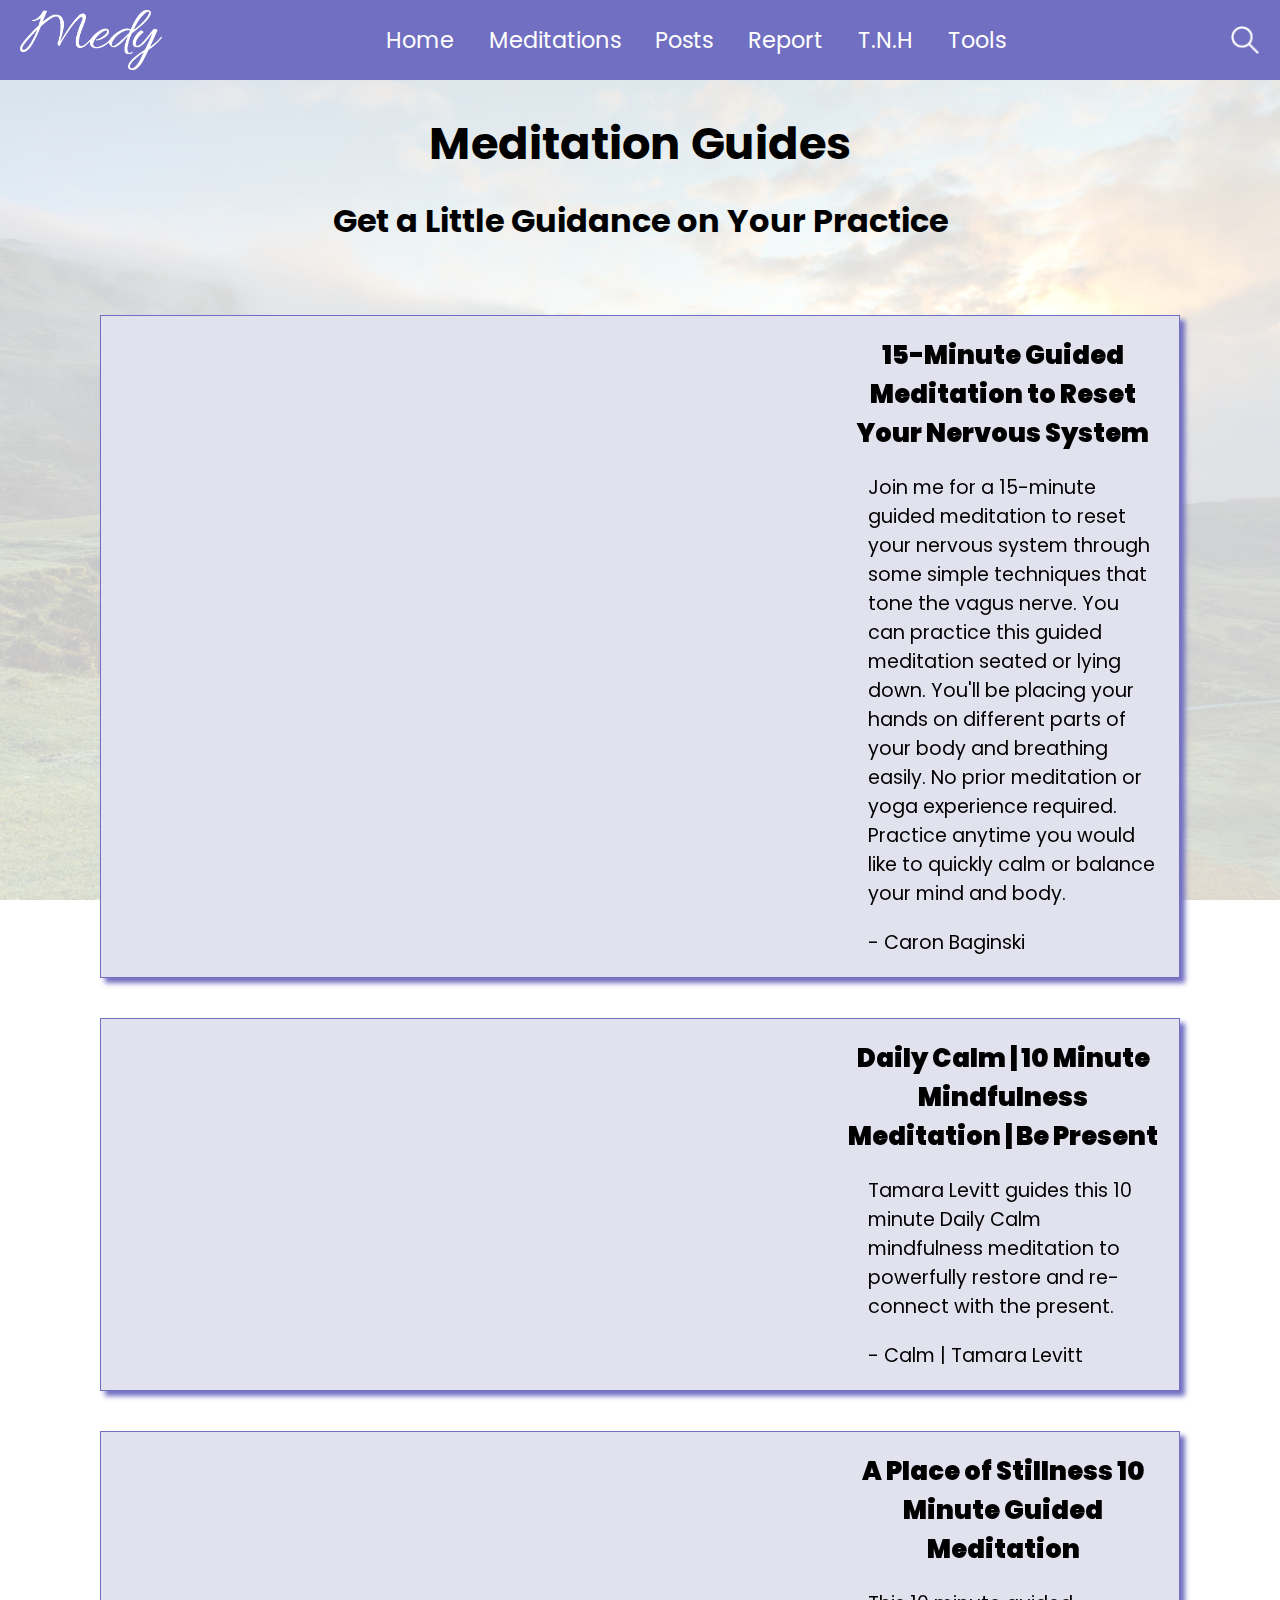
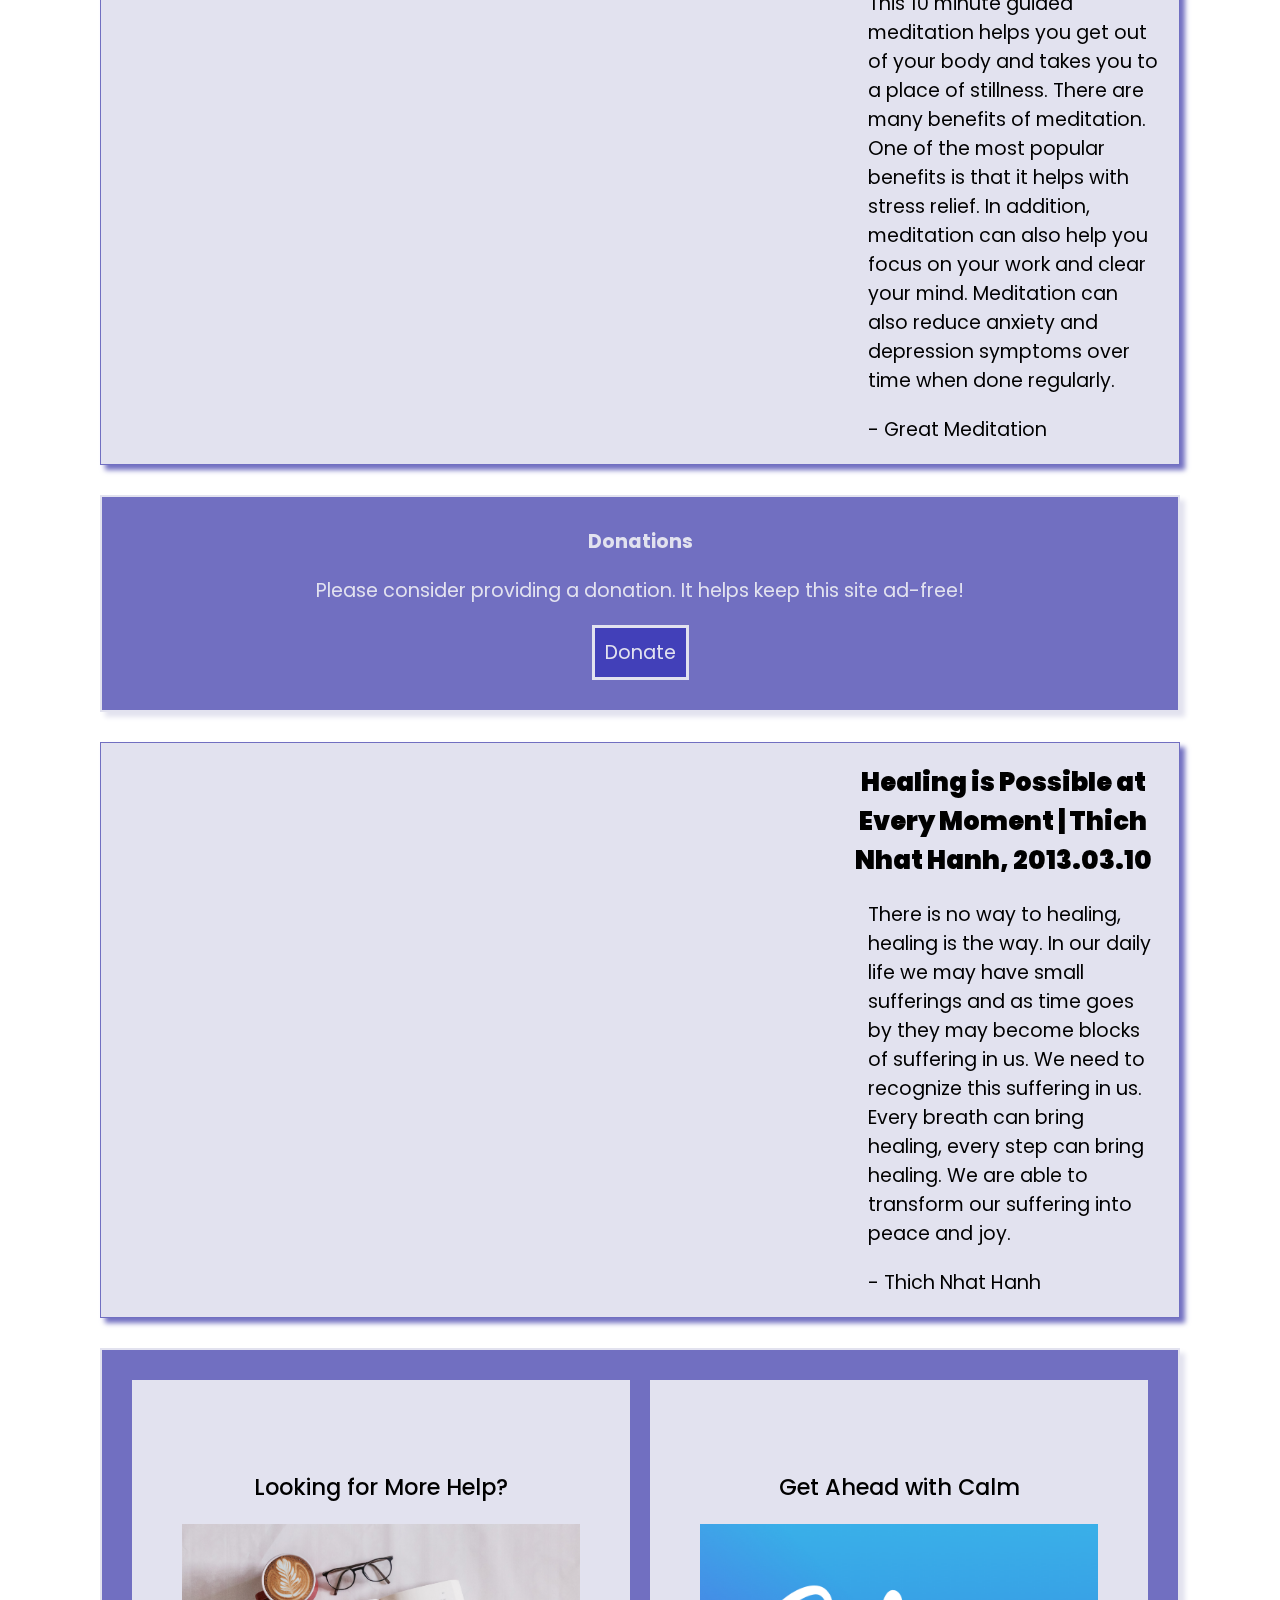
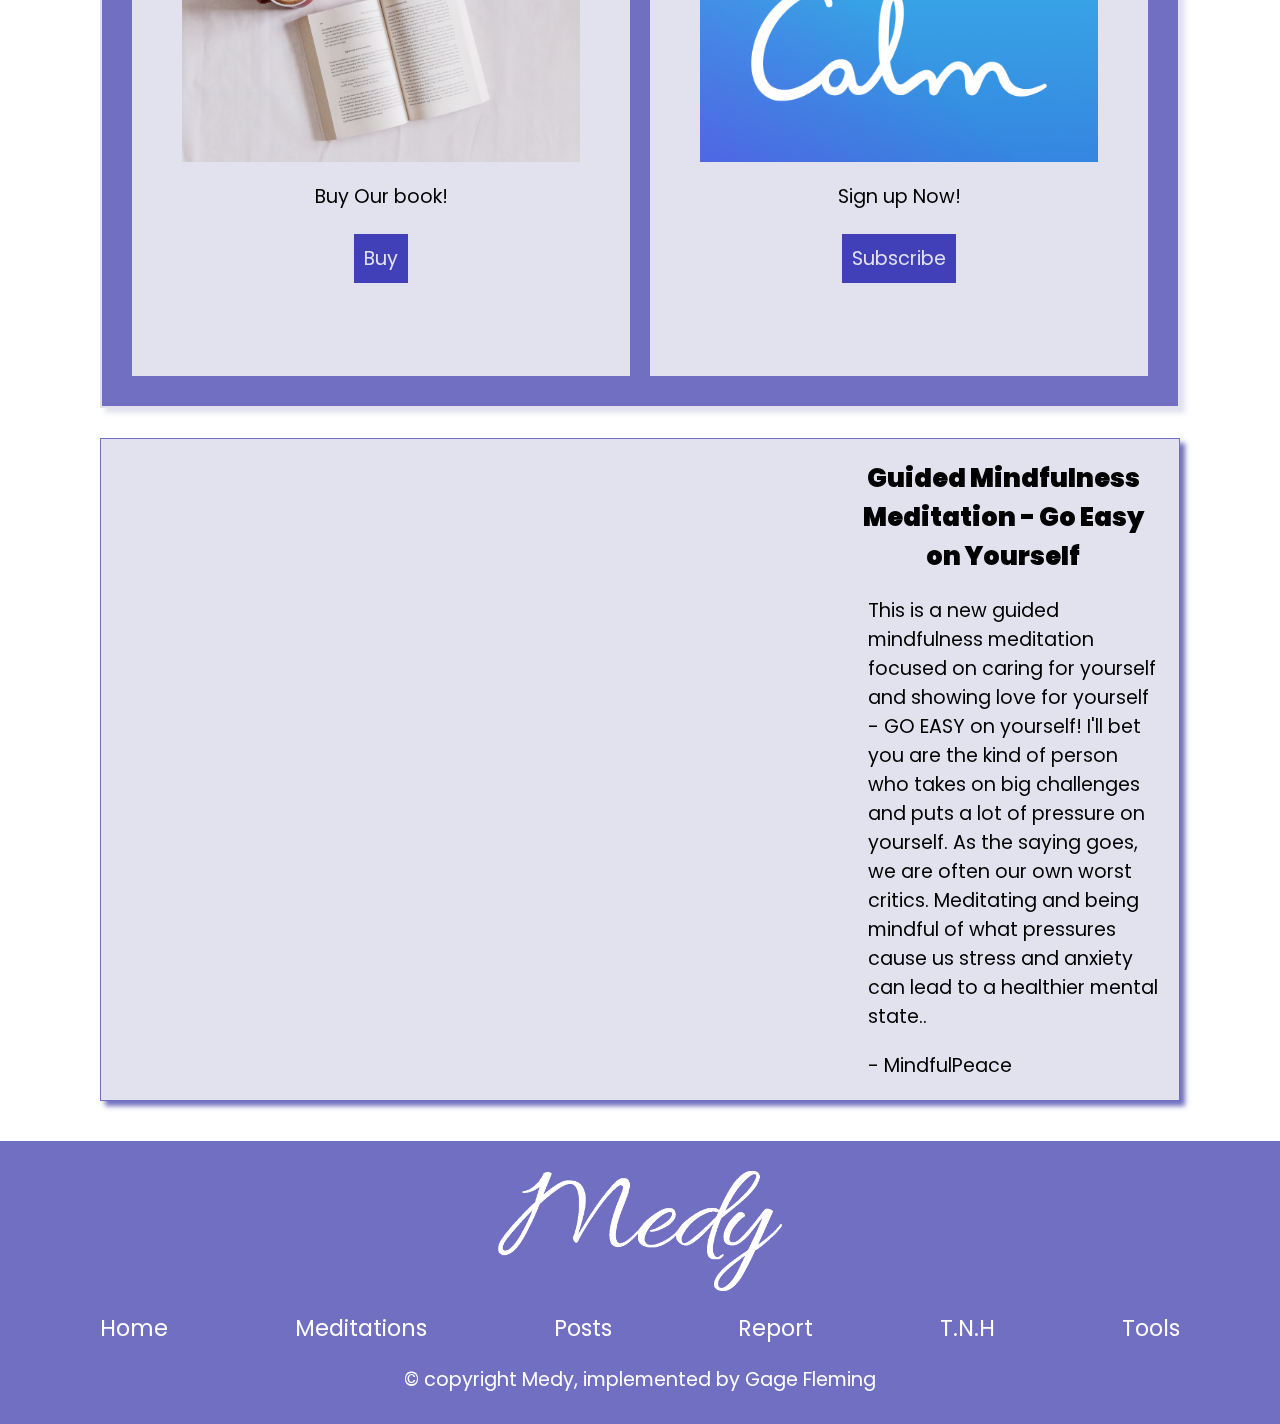
==== commit 657aa764: "Finish comments for posts.html" ====
--- a/meditations.html
+++ b/meditations.html
@@ -4,11 +4,16 @@
     <meta charset="UTF-8">
     <meta http-equiv="X-UA-Compatible" content="IE=edge">
     <meta name="viewport" content="width=device-width, initial-scale=1.0">
+    <meta name="description" content="Medy website introduction. Find the latest news on all things mindfulness. Get ahead on your practice">
+    <meta name="keywords" content="meditation, mindfulness, practice, self-love, communication, help, happiness">
     <title>Medy Meditations</title>
 
+    <!-- Link to stylesheet -->
     <link rel="stylesheet" href="./styles/style.css">
 </head>
+
 <!-- BODY -->
+<!-- Meditations body id is assigned to help with background image -->
 <body id="meditationsBody">
     <!-- HEADER -->
     <header class="flexRow">
@@ -39,12 +44,14 @@
     </header>
 
     <!-- MAIN -->
+    <!-- Meditation main id to help with background coloring to see background image on body -->
     <main id="meditationsMain">
         <div class="flexColumn pageIntro standardBox" id="meditationIntro">
             <h1>Meditation Guides</h1>
             <h2>Get a Little Guidance on Your Practice</h2>
         </div><!-- #meditationIntro -->
 
+        <!-- Meditation container to hold meditation articles and some extra information in between articles -->
         <div class="standardBox flexColumn" id="meditationContainer">
             <!-- MEDITATION ARTICLE 1 -->
             <article class="standardFirst meditationArticle" id="meditationArticle1">
@@ -85,7 +92,7 @@
                 </div><!-- .meditationArticleInfo -->
             </article><!-- #meditationArticle3 -->
 
-            <!-- Donations information -->
+            <!-- Donations container to store CTA for user to click on -->
             <div class="donations">
                 <h5>Donations</h5>
                 <p>Please consider providing a donation. It helps keep this site ad-free!</p>
@@ -93,14 +100,14 @@
             </div><!-- .donations -->
 
             <!-- MEDITATION ARTICLE 4 -->
-            <article class="meditationArticle standardLast" id="meditationArticle4">
+            <article class="meditationArticle" id="meditationArticle4">
                 <div class="iFrameContainer">
                     <!-- iFrame to hold youtube video -->
                     <iframe width="560" height="315" src="https://www.youtube.com/embed/yzCWBpS67jg" title="YouTube video player" frameborder="0" allow="accelerometer; autoplay; clipboard-write; encrypted-media; gyroscope; picture-in-picture; web-share" allowfullscreen></iframe>
                 </div><!-- .iFrameContainer -->
                 <div class="meditationArticleInfo">
                     <h3>Healing is Possible at Every Moment | Thich Nhat Hanh, 2013.03.10</h3>
-                    <p>There is no way to healing, healing is the way. In our daily life we may have small sufferings and as time goes by they may become blocks of suffering in us. We need to recognise this suffering in us. Every breath can bring healing, every step can bring healing. We are able to transform our suffering into peace and joy.</p>
+                    <p>There is no way to healing, healing is the way. In our daily life we may have small sufferings and as time goes by they may become blocks of suffering in us. We need to recognize this suffering in us. Every breath can bring healing, every step can bring healing. We are able to transform our suffering into peace and joy.</p>
                     <p>- Thich Nhat Hanh</p>
                 </div><!-- .meditationArticleInfo -->
             </article><!-- #meditationArticle4 -->
@@ -136,7 +143,6 @@
                 </div><!-- .meditationArticleInfo -->
             </article><!-- #meditationArticle5 -->
         </div><!-- #meditationContainer -->
-    </div>
     </main>
 
     <!-- FOOTER -->
@@ -144,7 +150,7 @@
         <!-- Logo to link to index.html -->
         <a href="index.html" class="standardFirst logoA">
             <img src="./images/medy-logo.png" height="424px" width="1000px" id="footerLogo">
-        </a>
+        </a><!-- .logoA -->
 
         <!-- Nav bar to stay between large and small displays -->
         <nav id="footerNav" class="flexRow">
@@ -154,7 +160,7 @@
             <a href="./report.html">Report</a>
             <a href="./thich-nhat-hanh.html">T.N.H</a>
             <a href="./tools.html">Tools</a>
-        </nav>
+        </nav><!-- #footerNav -->
 
         <!-- Copyright notice -->
         <p class="standardLast">© copyright Medy, implemented by Gage Fleming</p>
@@ -178,9 +184,12 @@
         </div><!-- #searchBox -->
     </div><!-- #searchContainer -->
 
-    <!-- Link to JS -->
+    <!-- LINK TO JS -->
+    <!-- Script for navigation menu on smaller devices -->
     <script src="./scripts/nav.js"></script>
+    <!-- Script for search tool -->
     <script src="./scripts/search.js"></script>
+    <!-- Script for small general purpose functions -->
     <script src="./scripts/script.js"></script>
 </body>
 </html>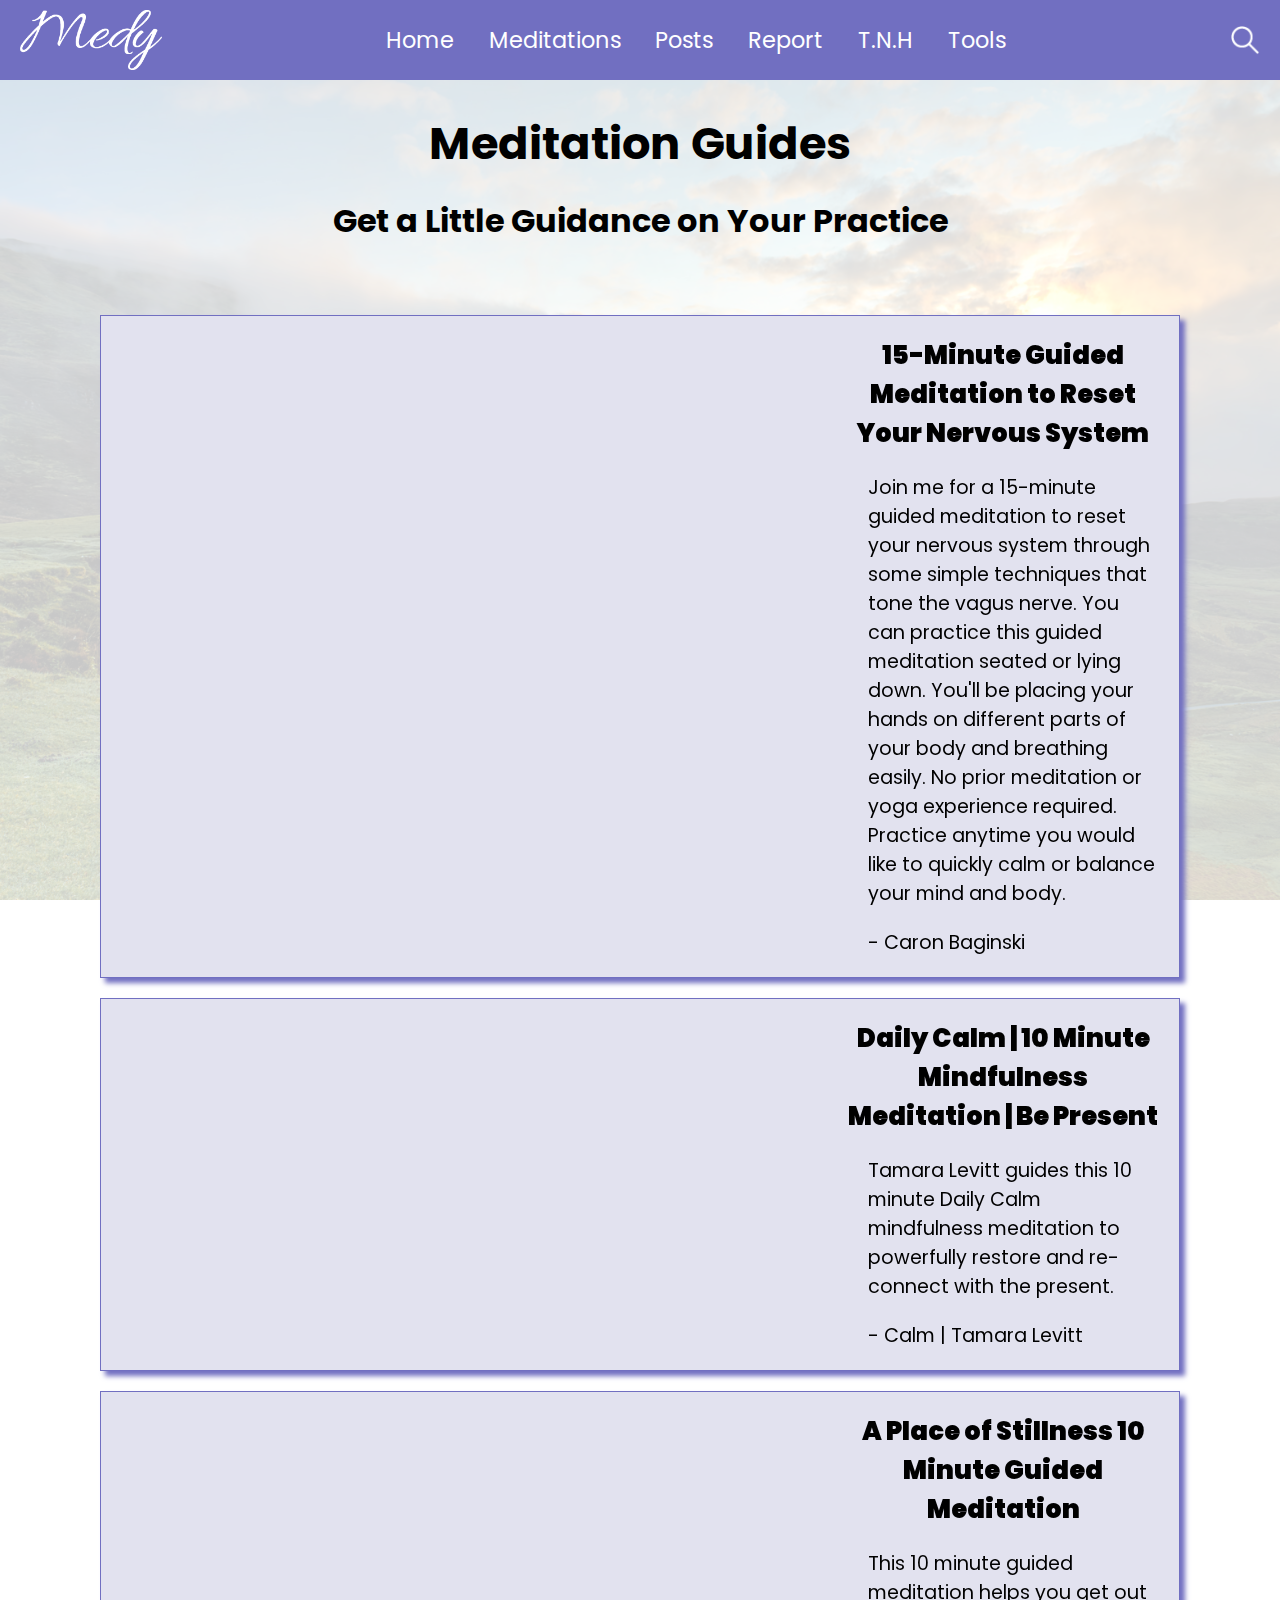
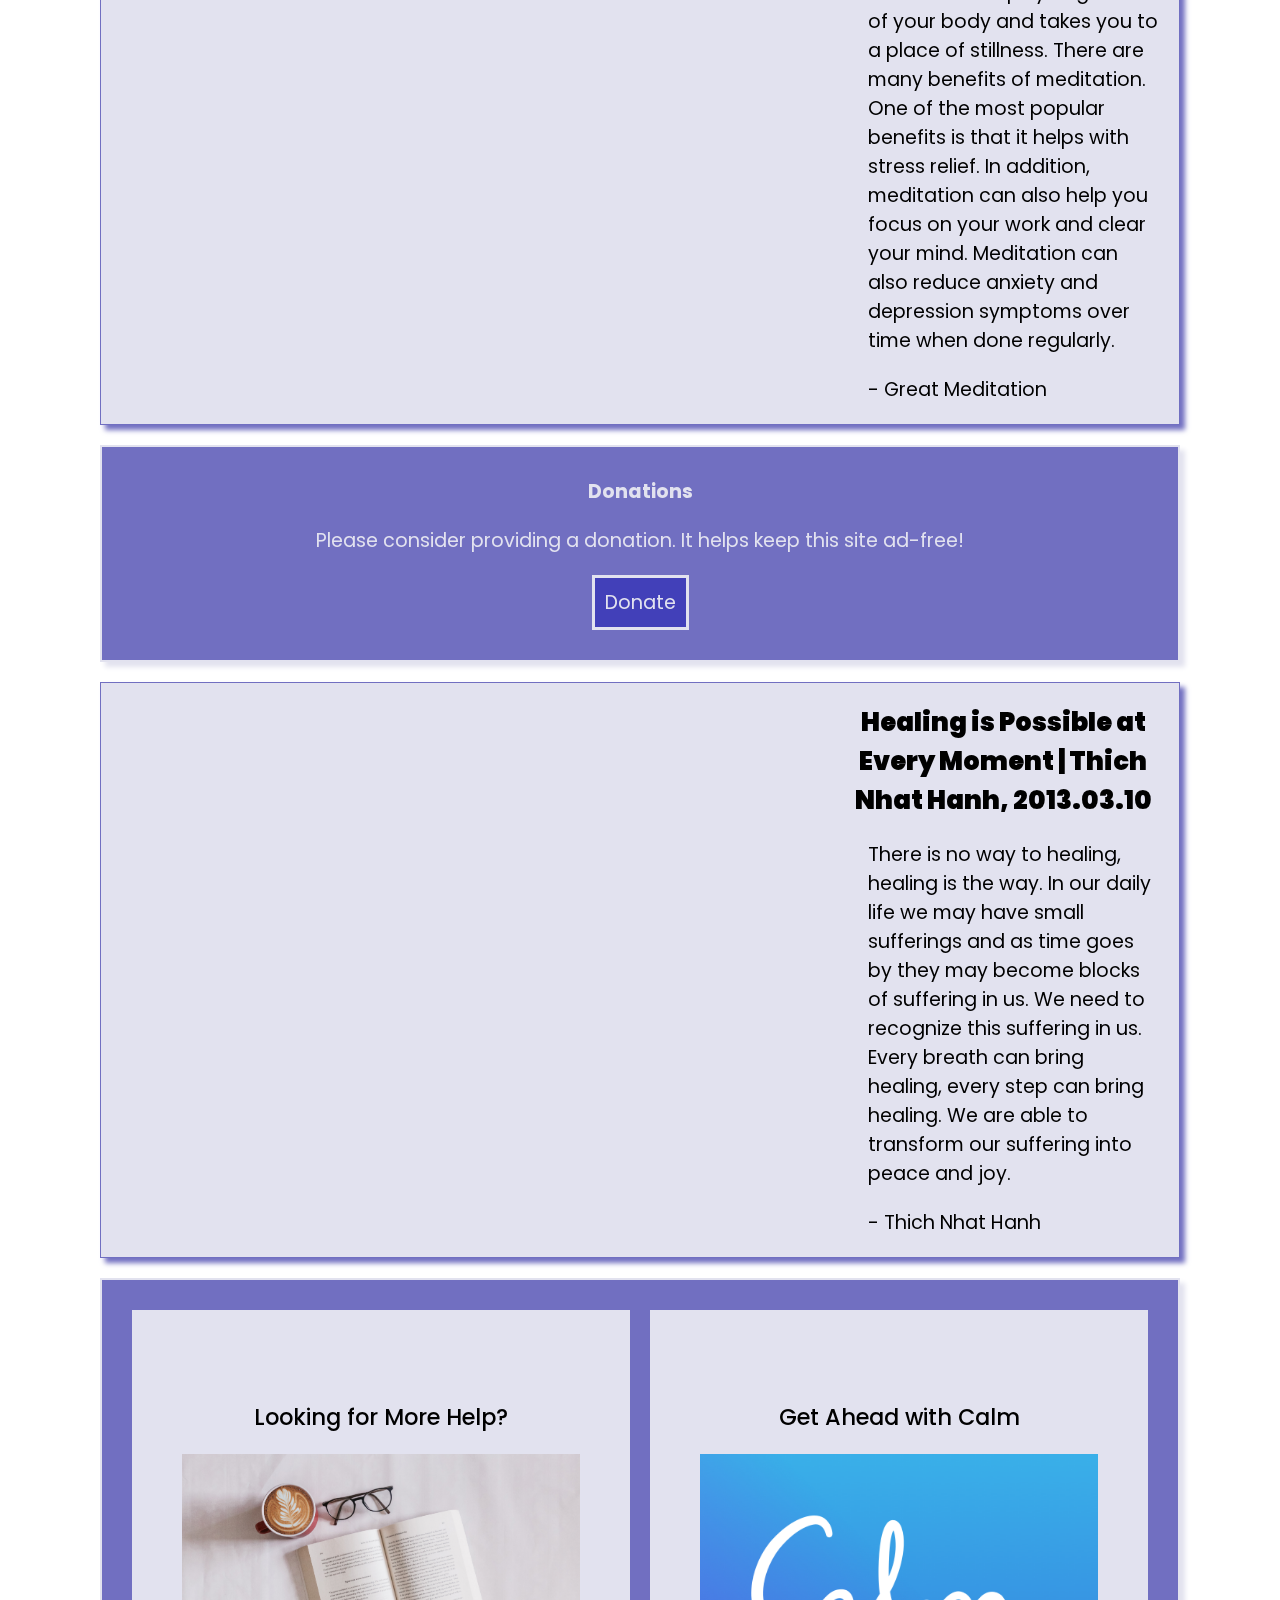
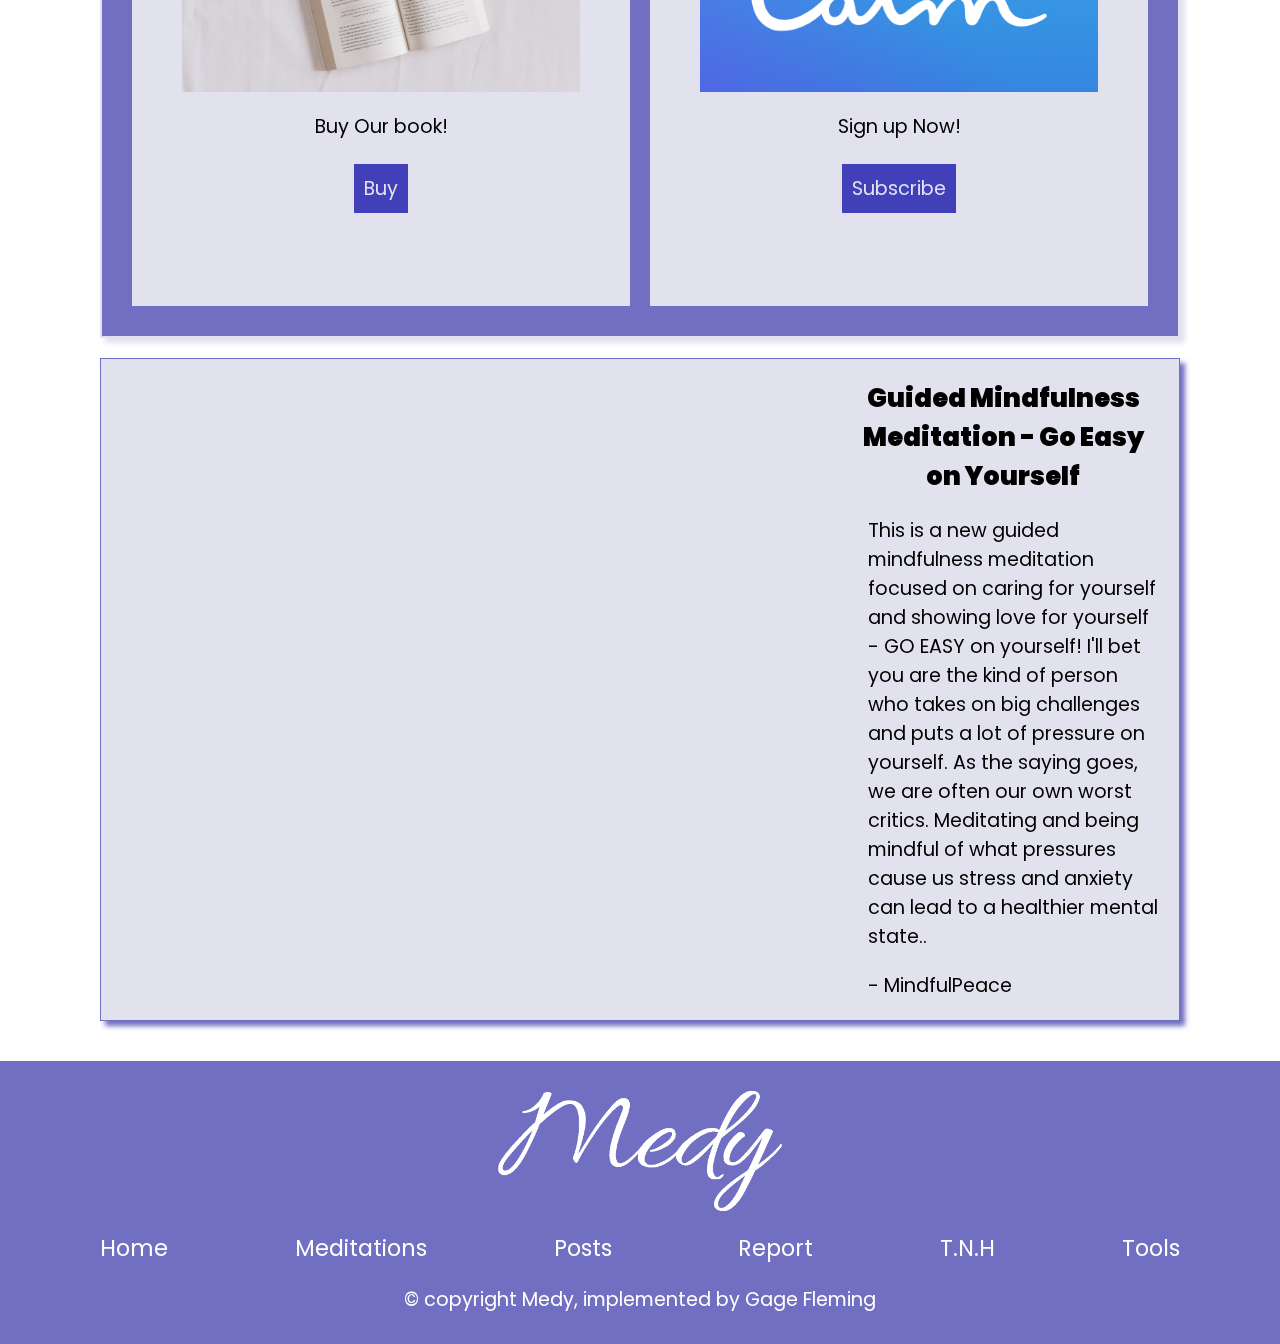
==== commit 3e67b840: "Add content to index.html" ====
--- a/meditations.html
+++ b/meditations.html
@@ -52,7 +52,7 @@
         </div><!-- #meditationIntro -->
 
         <!-- Meditation container to hold meditation articles and some extra information in between articles -->
-        <div class="standardBox flexColumn" id="meditationContainer">
+        <div class="standardBox" id="meditationContainer">
             <!-- MEDITATION ARTICLE 1 -->
             <article class="standardFirst meditationArticle" id="meditationArticle1">
                 <div class="iFrameContainer">
--- a/styles/style.css
+++ b/styles/style.css
@@ -112,6 +112,7 @@
 
     h2 {
         font-size: 6vw;
+        text-align: center;
     }
 
     h3 {
@@ -146,6 +147,7 @@
 
     h2 {
         font-size: 2.5vw;
+        text-align: center;
     }
 
     h3 {
@@ -553,6 +555,19 @@
     text-align: center;
 }
 
+#indexPopularPosts {
+    height: 600px;
+}
+
+#indexPopularPosts > * {
+    width: 45%;
+}
+
+#indexPopularPosts .standardArticle img {
+    height: 100%;
+    width: 100%;
+}
+
 /* Create page banner container that will hold introductory background image */
 #pageBanner {
     background-image: url(".././images/page-banner.jpg");
@@ -574,6 +589,65 @@
     color: #fff;
 }
 
+.podcastButton {
+    background-color: #e2e2ef;
+    display: flex;
+    height: 100%;
+    padding: 5px;
+    width: 100%;
+}
+
+.podcastButton:hover {
+    box-shadow: 0px 2px 2px #000;
+}
+
+.podcastButton img {
+    height: 100%;
+    width: 100%;
+}
+
+#podcastHeader {
+    align-items: center;
+    display: flex;
+    justify-content: space-evenly;
+    text-align: center;
+    width: 100%;
+}
+
+#podcastHeader::after {
+    border-bottom: 1px solid black;
+    content: '';
+    height: 1px;
+    width: 30%;
+}
+
+#podcastHeader::before {
+    border-bottom: 1px solid black;
+    content: '';
+    height: 1px;
+    width: 30%;
+}
+
+#podcastInfo {
+    background-color: #e2e2ef;
+    padding-bottom: 30px;
+}
+
+.podcastOption {
+    align-items: center;
+    display: flex;
+    flex-direction: column;
+    height: 60px;
+    margin: 10px;
+    width: 60px;
+}
+
+#podcastOptions {
+    display: flex;
+    justify-content: space-between;
+    width: 50%;
+}
+
 /* curve the rotate slides image borders and ensure no margin is applied */
 .rotateLinks img{
     border-radius: 20px;
@@ -598,6 +672,27 @@
 
     /* Ensure text bubble takes up all it's given width */
     #pageBannerText {
+        width: 100%;
+    }
+
+    .podcastButton {
+        box-shadow: 0px 2px 2px #000;
+    }
+    
+    #podcastHeader::after {
+        width: 10%;
+    }
+
+    #podcastHeader::before {
+        border-bottom: 1px solid black;
+        content: '';
+        height: 1px;
+        width: 10%;
+    }
+
+    #podcastOptions {
+        display: flex;
+        justify-content: space-between;
         width: 100%;
     }
 
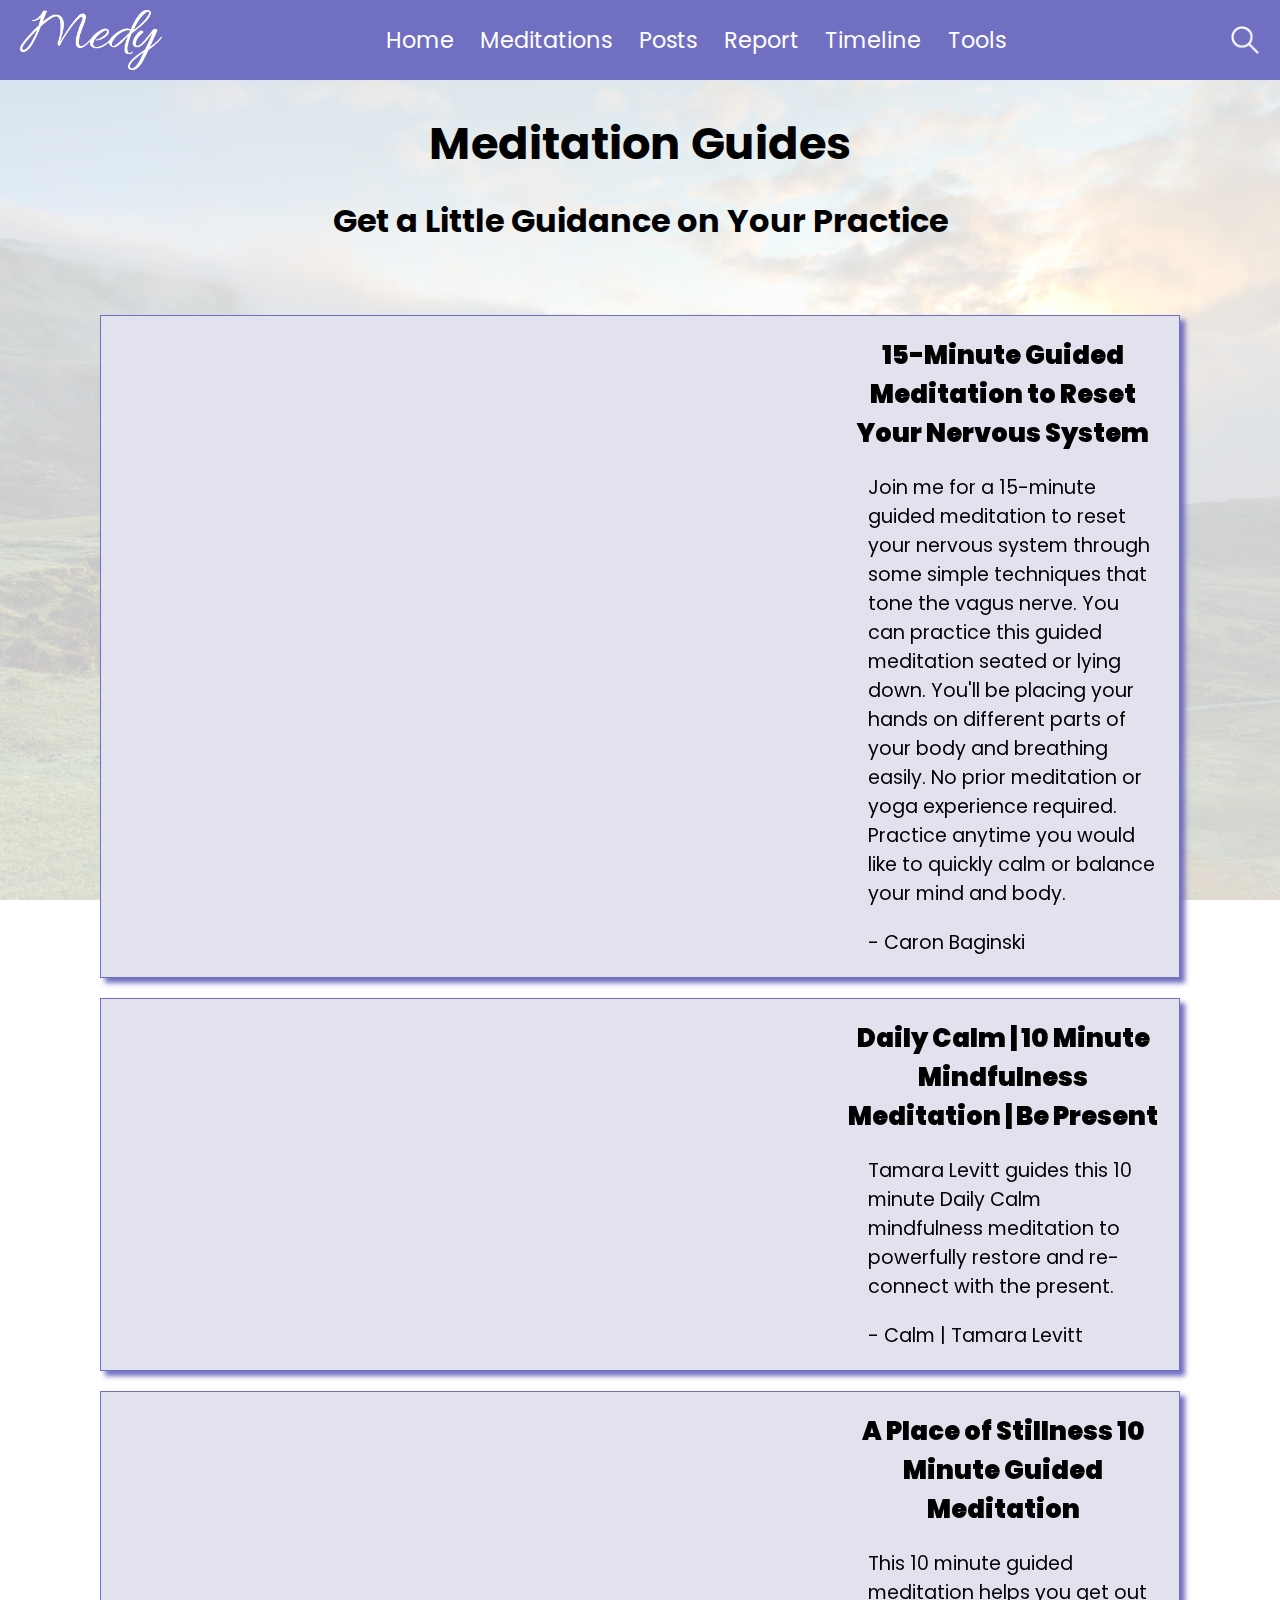
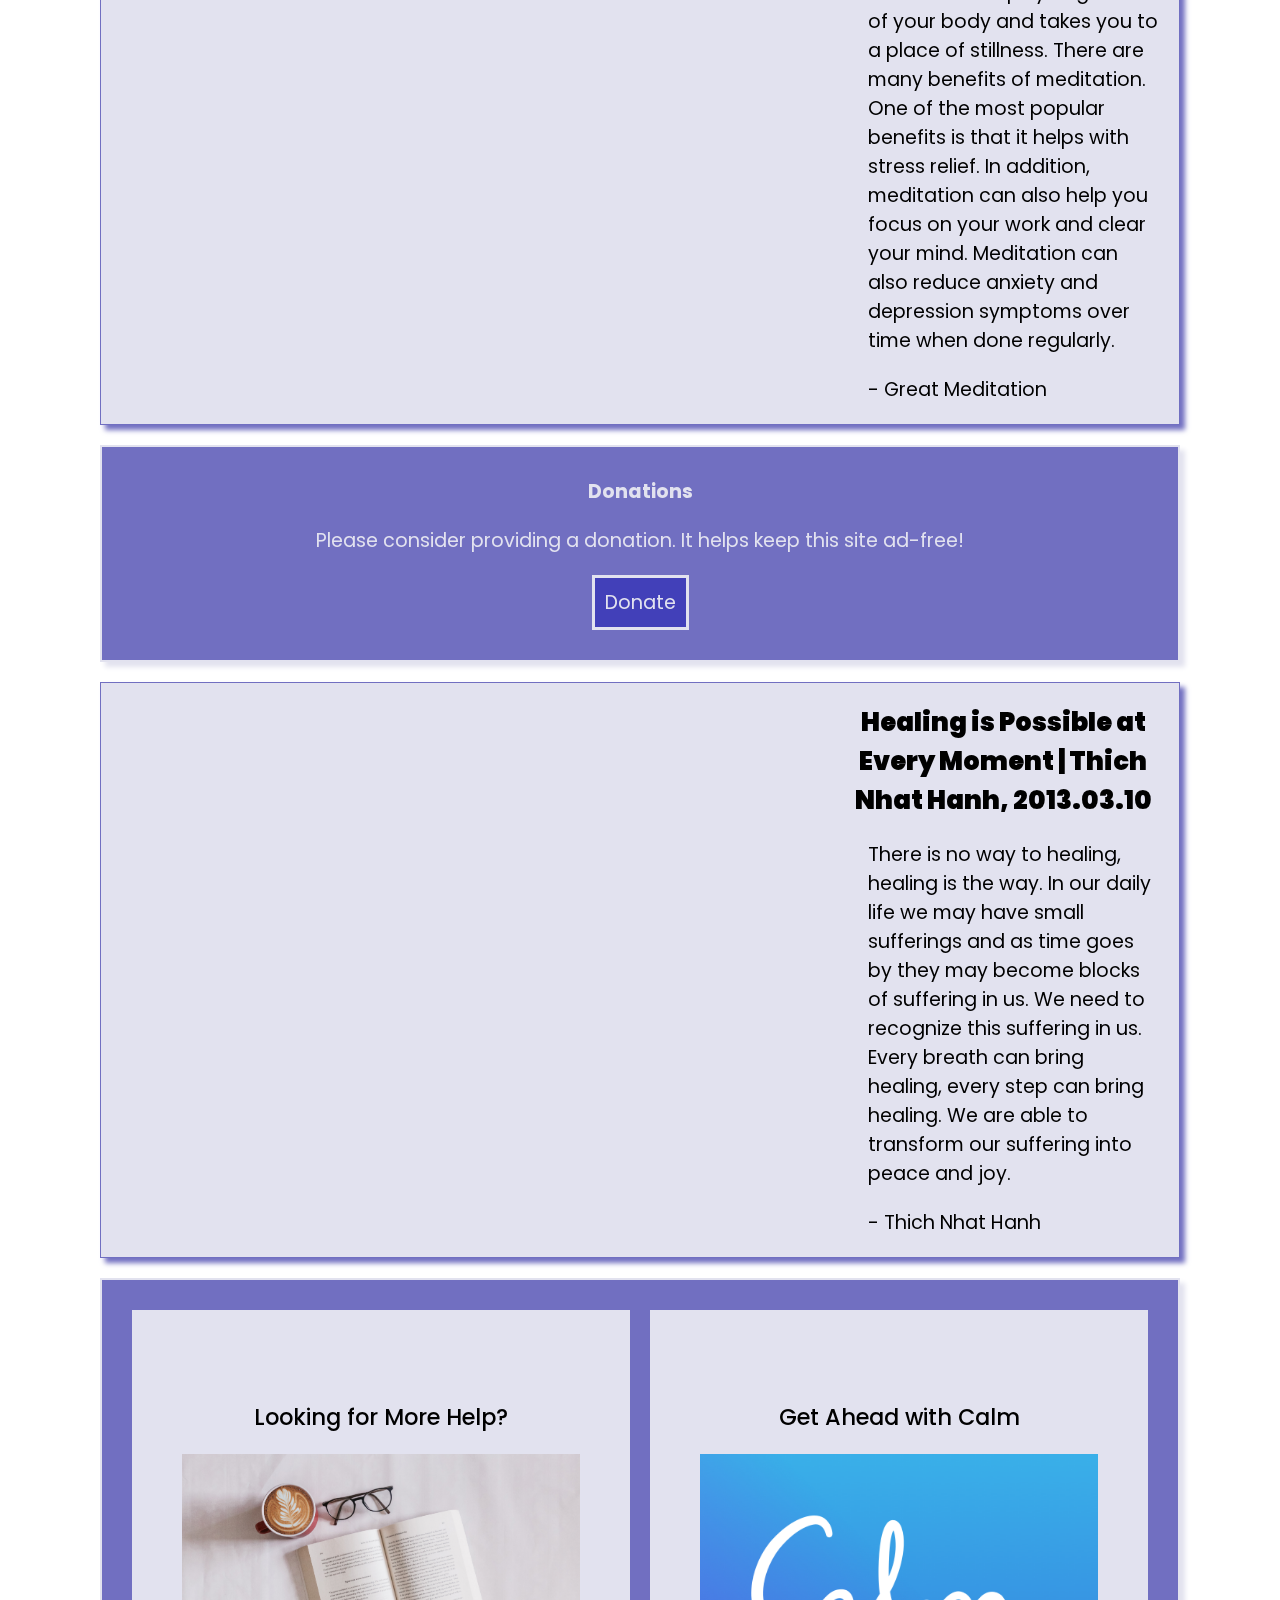
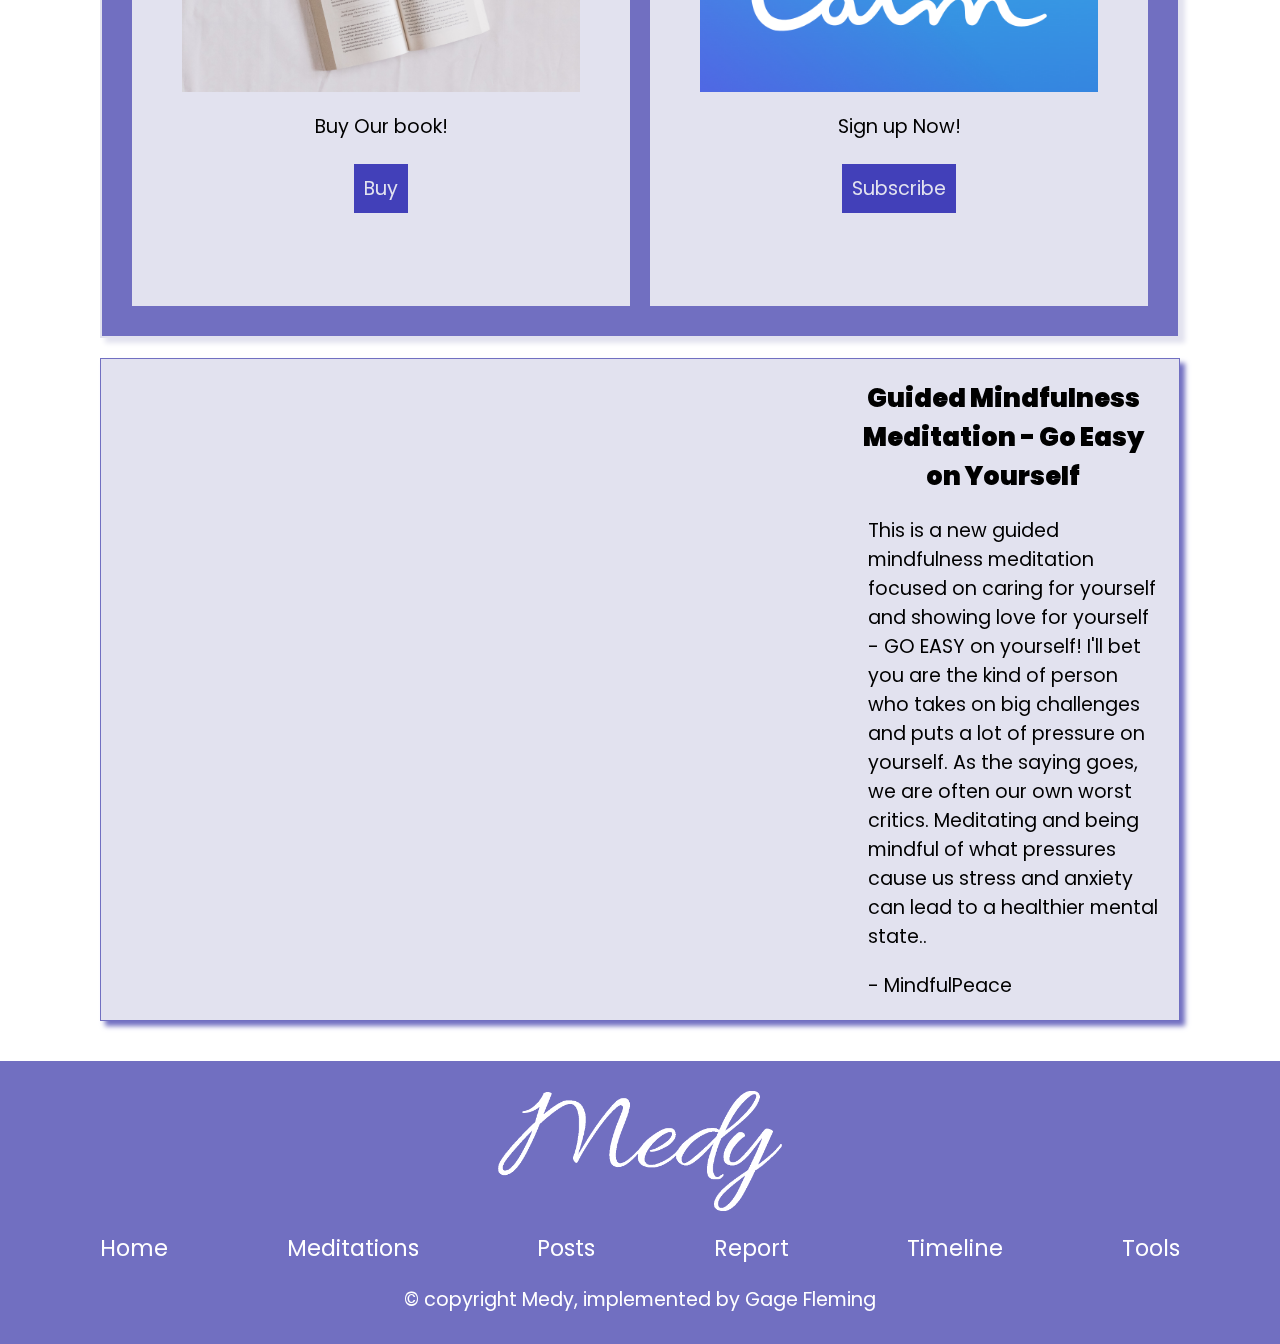
==== commit 57465d6d: "Rename all TNH to timeline" ====
--- a/meditations.html
+++ b/meditations.html
@@ -33,7 +33,7 @@
             <a href="./meditations.html" class="headerElement">Meditations</a>
             <a href="./posts.html" class="headerElement">Posts</a>
             <a href="./report.html" class="headerElement">Report</a>
-            <a href="./thich-nhat-hanh.html" class="headerElement">T.N.H</a>
+            <a href="./timeline.html" class="headerElement">Timeline</a>
             <a href="./tools.html" class="headerElement">Tools</a>
         </nav><!-- #headerNav -->
         
@@ -158,7 +158,7 @@
             <a href="./meditations.html">Meditations</a>
             <a href="./posts.html">Posts</a>
             <a href="./report.html">Report</a>
-            <a href="./thich-nhat-hanh.html">T.N.H</a>
+            <a href="./timeline.html">Timeline</a>
             <a href="./tools.html">Tools</a>
         </nav><!-- #footerNav -->
 
@@ -189,7 +189,7 @@
     <script src="./scripts/nav.js"></script>
     <!-- Script for search tool -->
     <script src="./scripts/search.js"></script>
-    <!-- Script for small general purpose functions -->
-    <script src="./scripts/script.js"></script>
+    <!-- Script for buttons in donation and shop area tool -->
+    <script src="./scripts/meditations.js"></script>
 </body>
 </html>--- a/styles/style.css
+++ b/styles/style.css
@@ -108,6 +108,7 @@
 
     h1 {
         font-size: 7vw;
+        text-align: center;
     }
 
     h2 {
@@ -118,11 +119,13 @@
     h3 {
         font-weight: 1000;
         font-size: 5vw;
+        text-align: center;
     }
 
     h4 {
         font-weight: 500;
         font-size: 4vw;
+        text-align: center;
     }
 
     nav a {
@@ -143,6 +146,7 @@
 
     h1 {
         font-size: 3.5vw;
+        text-align: center;
     }
 
     h2 {
@@ -153,11 +157,13 @@
     h3 {
         font-weight: 1000;
         font-size: 2vw;
+        text-align: center;
     }
 
     h4 {
         font-weight: 500;
         font-size: 1.75vw;
+        text-align: center;
     }
 
     nav a {
@@ -648,6 +654,74 @@
     width: 50%;
 }
 
+#poll {
+    background-color: #716fc1;
+    border-radius: 25px;
+    box-shadow: 0px 15px 15px #706fc16f;
+    padding: 20px;
+    width: 70%;
+}
+
+#poll ol {
+    align-items: left;
+    display: flex;
+    flex-direction: column;
+}
+
+#poll ol li{
+    list-style: none;
+    margin: 10px 0px;
+}
+
+.pollButton {
+    background-color: #716fc1;
+    border: 2px solid #0d0d17;
+    padding: 5px;
+    width: fit-content;
+}
+
+.pollButton:hover {
+    background-color: #e2e2ef;
+    border: 2px solid #0d0d17;
+    padding: 5px;
+    width: fit-content;
+}
+
+.pollButtonHide {
+    display: none;
+}
+
+.pollContainer {
+    background-color: #e2e2ef;
+    display: flex;
+    flex-direction: column;
+    align-items: center;
+}
+
+.pollResponseBacking {
+    border: 2px solid #000;
+    height: 50px;
+    padding-right: 5px;
+    width: 100%;
+}
+
+.pollNoResults {
+    align-items: center;
+    background-color: #000;
+    color: #716fc1;
+    display: flex;
+    justify-content: end;
+    width: 0%;
+    height: 100%;
+    overflow: hidden;
+    padding-right: 5px;
+    transition: width 3s;
+}
+
+.pollNoResults p {
+    width: fit-content;
+}
+
 /* curve the rotate slides image borders and ensure no margin is applied */
 .rotateLinks img{
     border-radius: 20px;
@@ -694,6 +768,10 @@
         display: flex;
         justify-content: space-between;
         width: 100%;
+    }
+
+    #poll {
+        width: 80%;
     }
 
     /* On smaller devices let the spotlight images overflow for the user to scroll horizontally */
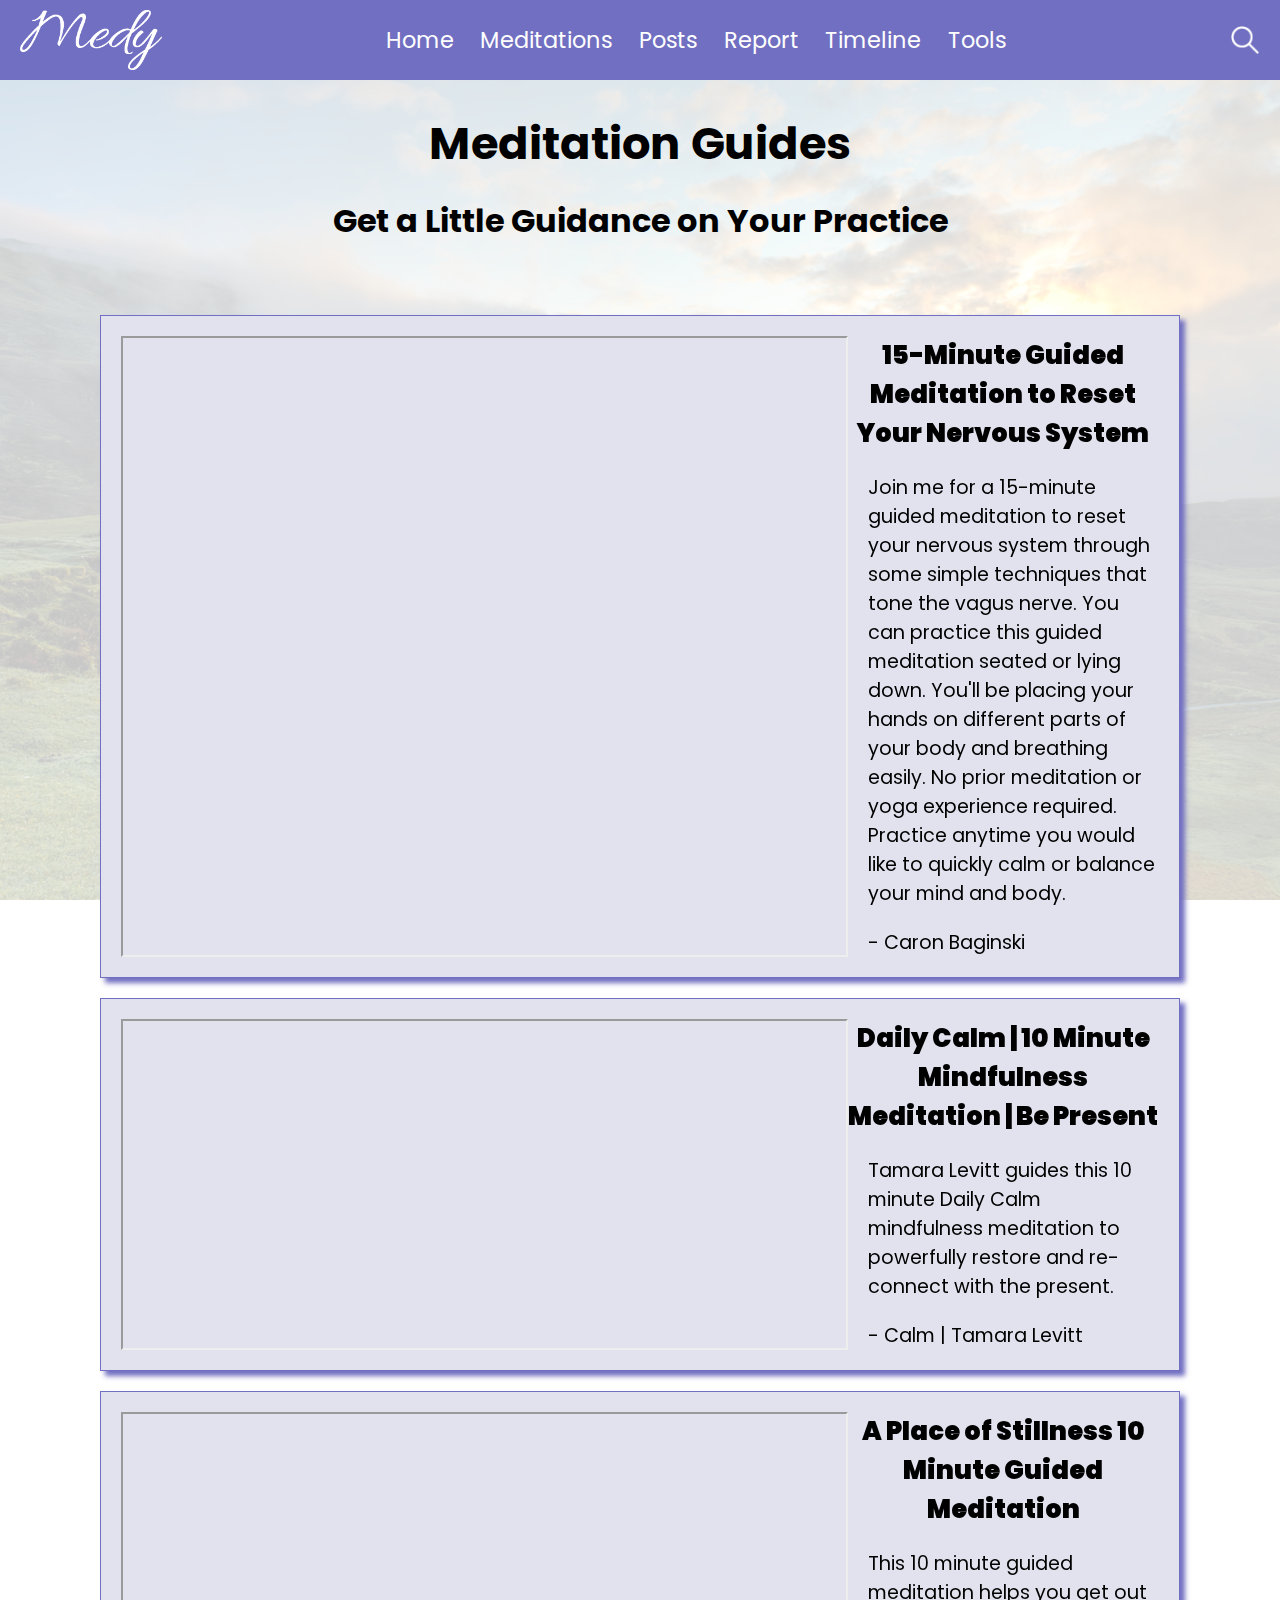
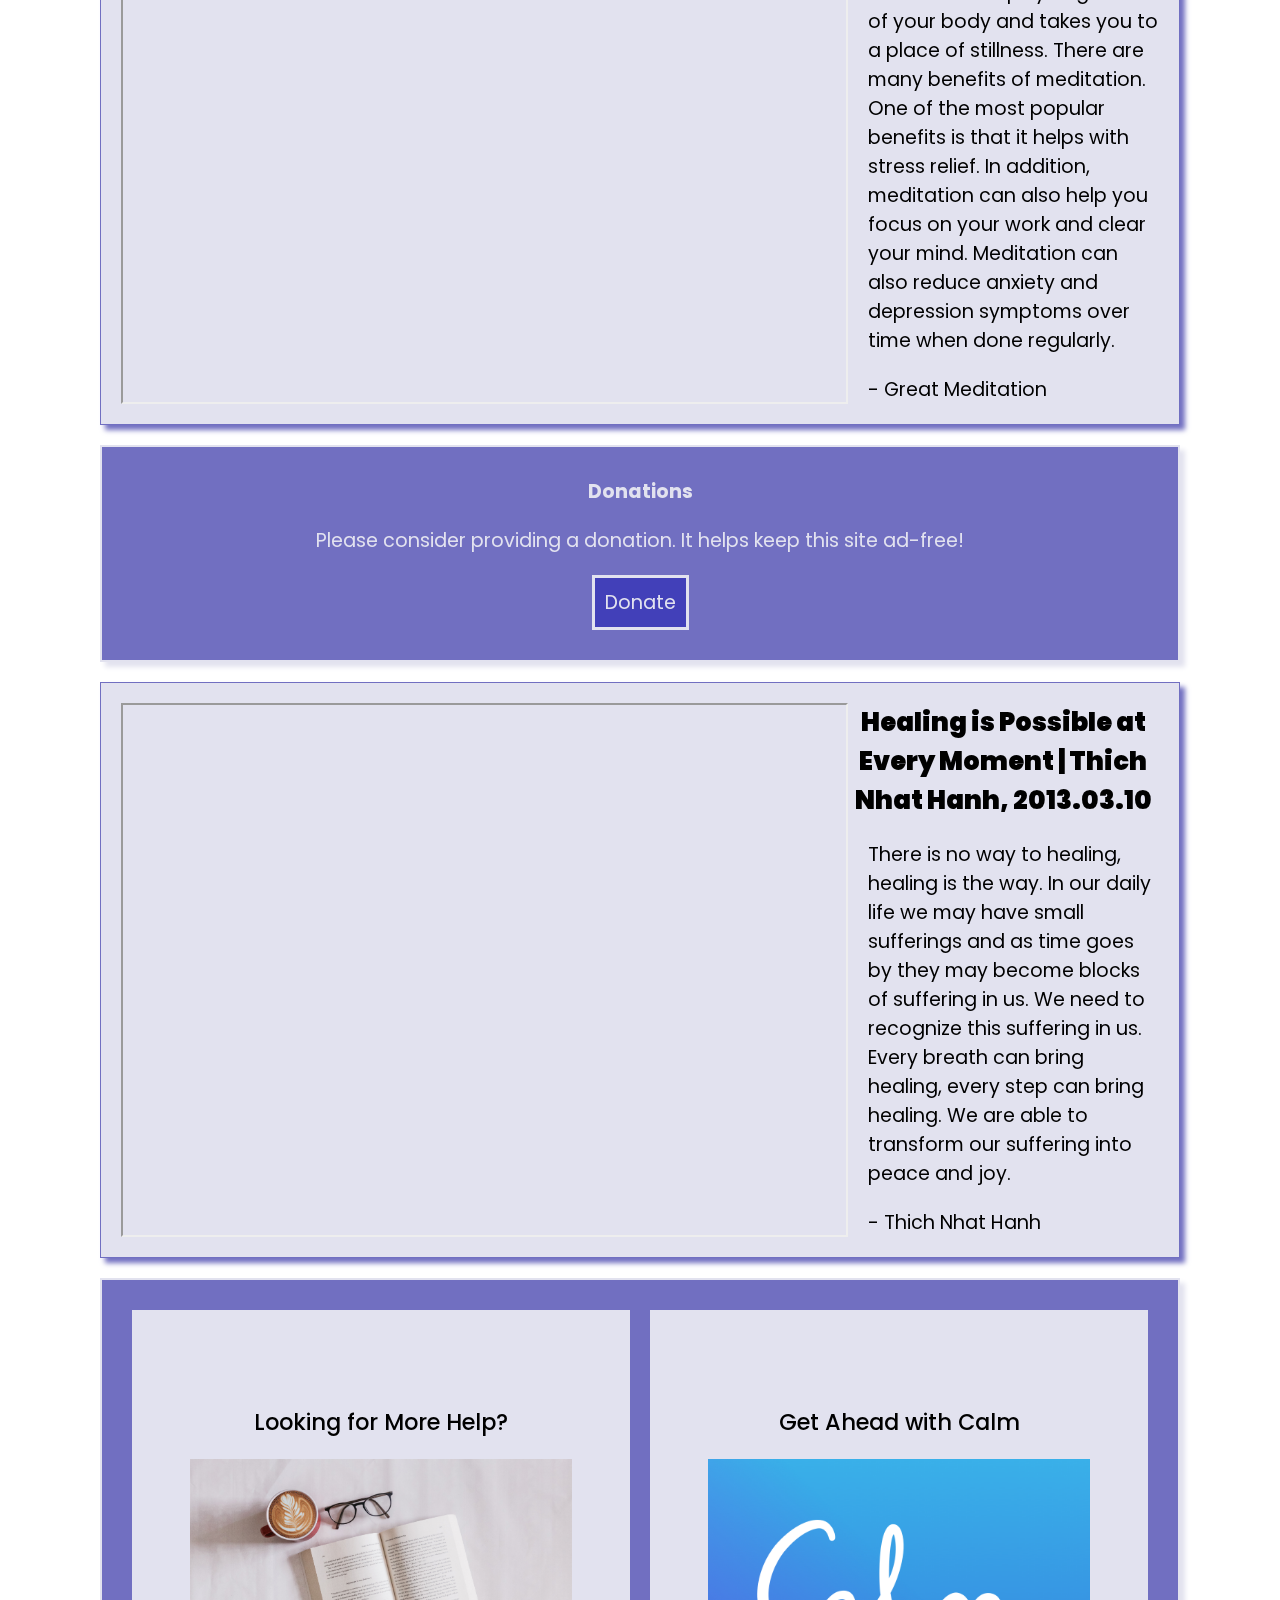
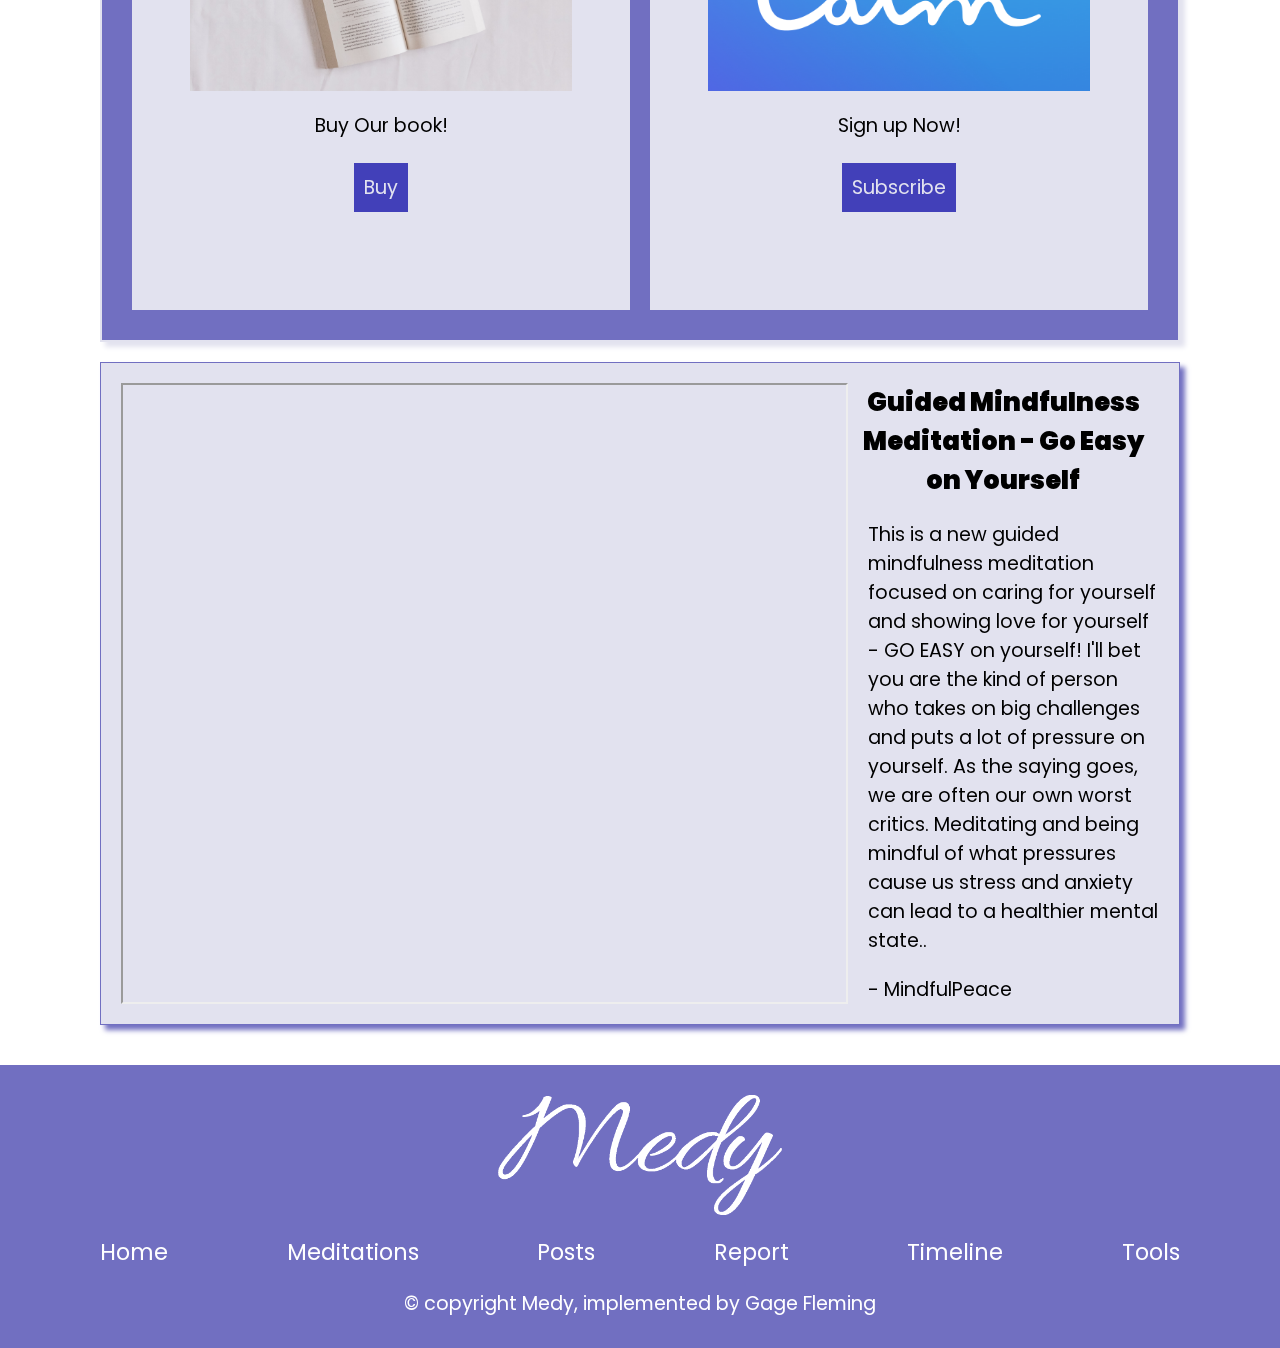
==== commit aadb8ef4: "Meditation page validates" ====
--- a/meditations.html
+++ b/meditations.html
@@ -19,12 +19,12 @@
     <header class="flexRow">
         <!-- Clickable hamburger menu for smaller devices. Will be hidden for larger devices -->
         <button type="button" class="small navButton" id="hamburgerButton">
-            <img src="./images/hamburger.png" height="128px" width="128px" id="hamburgerLogo" class="small headerImage" alt="Hamburger menu">
+            <img src="./images/hamburger.png" height="128" width="128" id="hamburgerLogo" class="small headerImage" alt="Hamburger menu">
         </button><!-- #hamburgerButton -->
 
         <!-- Logo to link to index.html -->
         <a href="index.html">
-            <img src="./images/medy-logo.png" height="424px" width="1000px" id="headerLogo" class="logoA" alt="Medy logo">
+            <img src="./images/medy-logo.png" height="424" width="1000" id="headerLogo" class="logoA" alt="Medy logo">
         </a>
 
         <!-- Navbar to be dynamic and only shown in Desktop mode -->
@@ -39,7 +39,7 @@
         
         <!-- Clickable search image to bring up search engine -->
         <button id="searchButton" class="navButton">
-            <img src="./images/search.png" height="512px" width="512px" id="searchLogo" class="headerImage" alt="Search button">
+            <img src="./images/search.png" height="512" width="512" id="searchLogo" class="headerImage" alt="Search button">
         </button><!-- .navButton -->
     </header>
 
@@ -57,7 +57,7 @@
             <article class="standardFirst meditationArticle" id="meditationArticle1">
                 <div class="iFrameContainer">
                     <!-- iFrame to hold youtube video -->
-                    <iframe width="560" height="315" src="https://www.youtube.com/embed/JDpULX1MnPI" title="YouTube video player" frameborder="0" allow="accelerometer; autoplay; clipboard-write; encrypted-media; gyroscope; picture-in-picture; web-share" allowfullscreen></iframe>
+                    <iframe width="560" height="315" src="https://www.youtube.com/embed/JDpULX1MnPI" title="YouTube video player" allow="accelerometer; autoplay; clipboard-write; encrypted-media; gyroscope; picture-in-picture; web-share" allowfullscreen></iframe>
                 </div><!-- .iFrameContainer -->
                 <div class="meditationArticleInfo">
                     <h3>15-Minute Guided Meditation to Reset Your Nervous System</h3>
@@ -70,7 +70,7 @@
             <article class="meditationArticle" id="meditationArticle2">
                 <div class="iFrameContainer">
                     <!-- iFrame to hold youtube video -->
-                    <iframe width="560" height="315" src="https://www.youtube.com/embed/ZToicYcHIOU" title="YouTube video player" frameborder="0" allow="accelerometer; autoplay; clipboard-write; encrypted-media; gyroscope; picture-in-picture; web-share" allowfullscreen></iframe>
+                    <iframe width="560" height="315" src="https://www.youtube.com/embed/ZToicYcHIOU" title="YouTube video player" allow="accelerometer; autoplay; clipboard-write; encrypted-media; gyroscope; picture-in-picture; web-share" allowfullscreen></iframe>
                 </div><!-- .iFrameContainer -->
                 <div class="meditationArticleInfo">
                     <h3>Daily Calm | 10 Minute Mindfulness Meditation | Be Present</h3>
@@ -83,7 +83,7 @@
             <article class="meditationArticle" id="meditationArticle3">
                 <div class="iFrameContainer">
                     <!-- iFrame to hold youtube video -->
-                    <iframe width="560" height="315" src="https://www.youtube.com/embed/BbCZ131Zw8o" title="YouTube video player" frameborder="0" allow="accelerometer; autoplay; clipboard-write; encrypted-media; gyroscope; picture-in-picture; web-share" allowfullscreen></iframe>
+                    <iframe width="560" height="315" src="https://www.youtube.com/embed/BbCZ131Zw8o" title="YouTube video player" allow="accelerometer; autoplay; clipboard-write; encrypted-media; gyroscope; picture-in-picture; web-share" allowfullscreen></iframe>
                 </div><!-- .iFrameContainer -->
                 <div class="meditationArticleInfo">
                     <h3>A Place of Stillness 10 Minute Guided Meditation</h3>
@@ -103,7 +103,7 @@
             <article class="meditationArticle" id="meditationArticle4">
                 <div class="iFrameContainer">
                     <!-- iFrame to hold youtube video -->
-                    <iframe width="560" height="315" src="https://www.youtube.com/embed/yzCWBpS67jg" title="YouTube video player" frameborder="0" allow="accelerometer; autoplay; clipboard-write; encrypted-media; gyroscope; picture-in-picture; web-share" allowfullscreen></iframe>
+                    <iframe width="560" height="315" src="https://www.youtube.com/embed/yzCWBpS67jg" title="YouTube video player" allow="accelerometer; autoplay; clipboard-write; encrypted-media; gyroscope; picture-in-picture; web-share" allowfullscreen></iframe>
                 </div><!-- .iFrameContainer -->
                 <div class="meditationArticleInfo">
                     <h3>Healing is Possible at Every Moment | Thich Nhat Hanh, 2013.03.10</h3>
@@ -134,7 +134,7 @@
             <article class="meditationArticle standardLast" id="meditationArticle5">
                 <div class="iFrameContainer">
                     <!-- iFrame to hold youtube video -->
-                    <iframe width="560" height="315" src="https://www.youtube.com/embed/Rx5X-fo_fEI" title="YouTube video player" frameborder="0" allow="accelerometer; autoplay; clipboard-write; encrypted-media; gyroscope; picture-in-picture; web-share" allowfullscreen></iframe>
+                    <iframe width="560" height="315" src="https://www.youtube.com/embed/Rx5X-fo_fEI" title="YouTube video player" allow="accelerometer; autoplay; clipboard-write; encrypted-media; gyroscope; picture-in-picture; web-share" allowfullscreen></iframe>
                 </div><!-- .iFrameContainer -->
                 <div class="meditationArticleInfo">
                     <h3>Guided Mindfulness Meditation - Go Easy on Yourself</h3>
@@ -149,7 +149,7 @@
     <footer class="flexColumn standardBox">
         <!-- Logo to link to index.html -->
         <a href="index.html" class="standardFirst logoA">
-            <img src="./images/medy-logo.png" height="424px" width="1000px" id="footerLogo">
+            <img src="./images/medy-logo.png" alt="Medy Logo" height="424" width="1000" id="footerLogo">
         </a><!-- .logoA -->
 
         <!-- Nav bar to stay between large and small displays -->
@@ -176,7 +176,7 @@
                 <div class="leftEmptyDiv"></div>
                 <h4>Search This Page</h4>
                 <button type="button" class="navButton" id="closeButton">
-                    <img src="./images/close.png" height="128px" width="128px" id="closeLogo" class="headerImage" alt="close button">
+                    <img src="./images/close.png" height="128" width="128" id="closeLogo" class="headerImage" alt="close button">
                 </button>
             </div><!-- #searchHeader -->
             <input type="text" placeholder="Search..." id="searchBar">
--- a/styles/style.css
+++ b/styles/style.css
@@ -99,11 +99,19 @@
 ========================================================================== */
 @media only screen and (max-width: 769px) {
     * {
-        font-size: 3vw;
-    }
-
-    footer{
+        font-size: 4vw;
+    }
+
+    footer {
         padding: 10px 20px;
+    }
+
+    footer nav a {
+        font-size: 3.5vw;
+    }
+
+    footer p {
+        text-align: center;
     }
 
     h1 {
@@ -124,12 +132,17 @@
 
     h4 {
         font-weight: 500;
-        font-size: 4vw;
+        font-size: 4.5vw;
         text-align: center;
     }
 
-    nav a {
-        font-size: 4vw;
+    h5 {
+        font-size: 4.5vw;
+        text-align: center;
+    }
+
+    header nav a {
+        font-size: 6vw;
     }
 }
 
@@ -294,7 +307,7 @@
         display: flex;
         flex-direction: column;
         left: 0;
-        padding: 30px 100px;
+        padding: 30px 50px;
         position: fixed;
         right: 0;
         top: 0;
@@ -603,7 +616,7 @@
     width: 100%;
 }
 
-.podcastButton:hover {
+.podcastButton:hover, .podcastButton:focus {
     box-shadow: 0px 2px 2px #000;
 }
 
@@ -680,7 +693,7 @@
     width: fit-content;
 }
 
-.pollButton:hover {
+.pollButton:hover .pollButton:active {
     background-color: #e2e2ef;
     border: 2px solid #0d0d17;
     padding: 5px;
@@ -870,6 +883,10 @@
     width: 100%;
 }
 
+.salesLeft, .salesRight {
+    padding: 10px;
+}
+
 .salesLeft img, .salesRight img {
     width: 80%;
     height: 40%;
@@ -1059,14 +1076,28 @@
 
  .reportArticle {
     margin: 30px 0px;
+    padding-left: 40px;
  }
 
  .reportArticle > *{
     margin: 10px 0px;
  }
 
+ .reportArticle ul li {
+    margin: 20px 0px;
+ }
+
 .reportArticle h3, .reportArticle h4 {
     text-align: center;
+ }
+
+ .reportArticle ul li a {
+    color: #716fc1;
+ }
+
+ .reportArticle ul li a:hover {
+    color: #c0c16f;
+    text-decoration: underline;
  }
 
  /* report.html | small device media query
@@ -1561,6 +1592,11 @@
 #constructionContainer {
     width: 100%;
 }
+
+#constructionContainer p {
+    text-align: center;
+}
+
 #constructionImage {
     border-radius: 100px;
     width: 100%;
